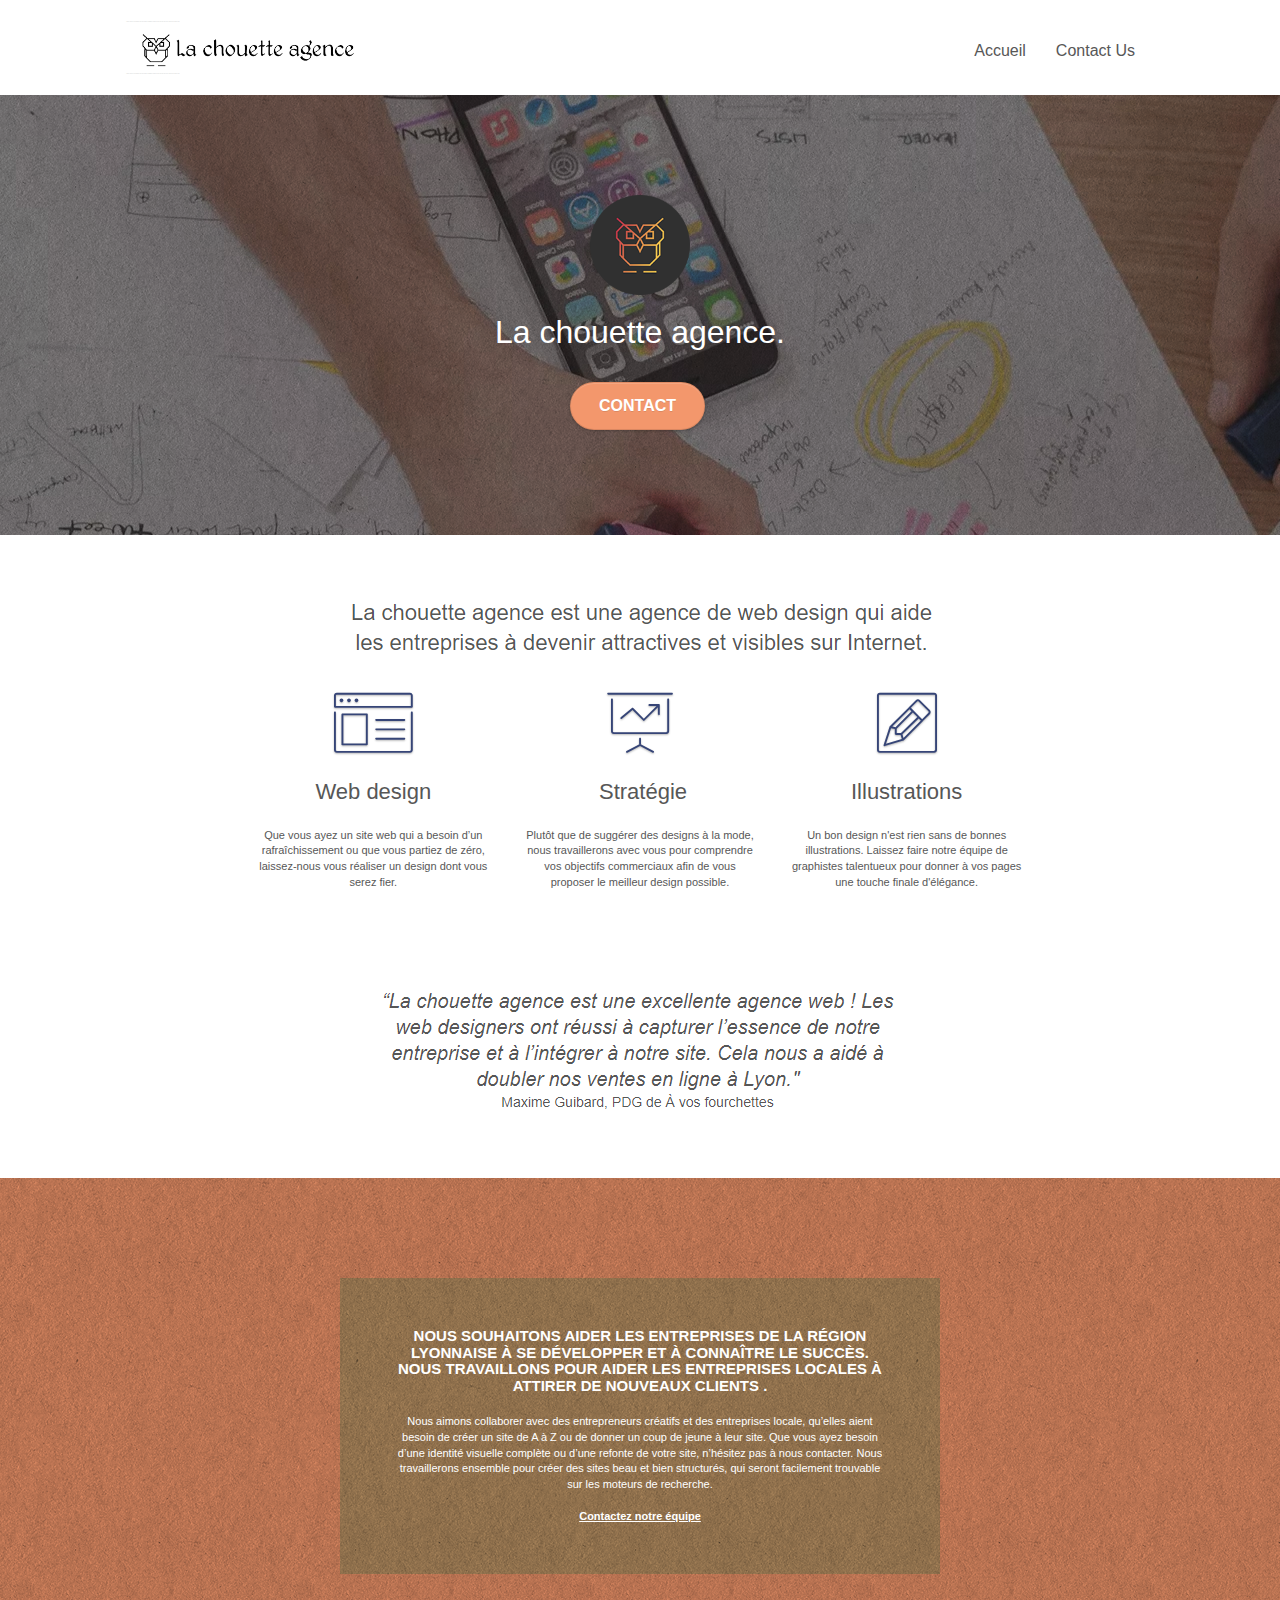
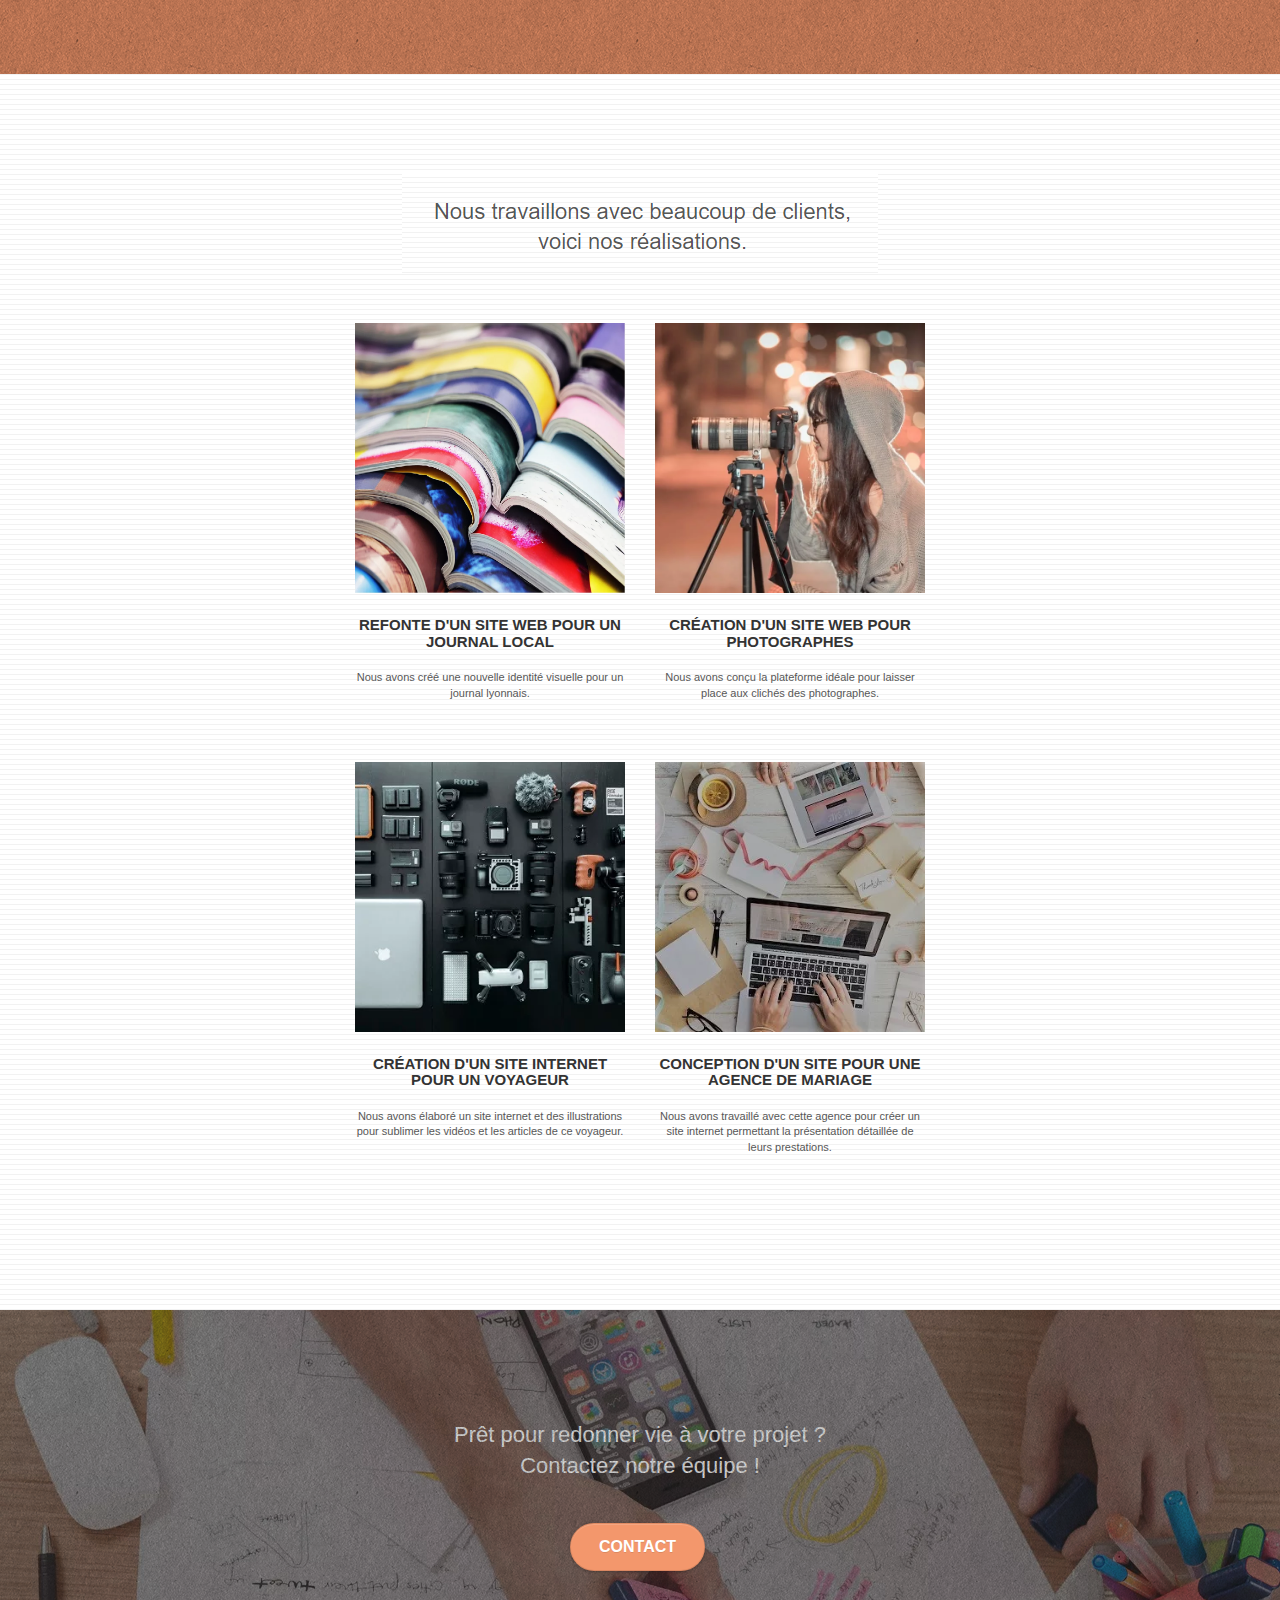
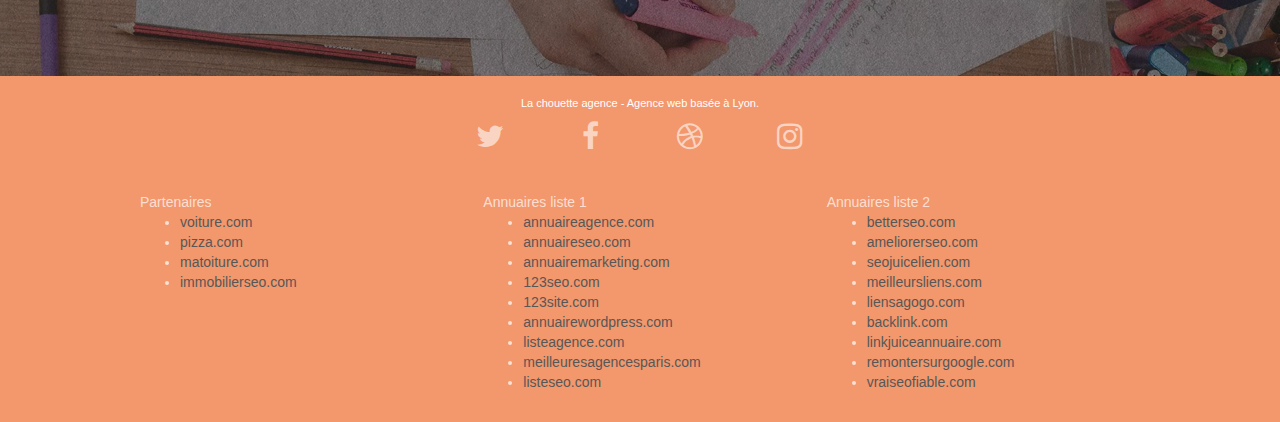
==== index.html @ 693f9445 "final" ====
<!doctype html>
<html lang="fr">
<head>
    <meta charset="utf-8">

    <meta name="robots" content="INDEX,FOLLOW"/>
    <meta name="keywords" content="seo, google, site web, site internet, internet Lyon, agence design Lyon, agence design, agence design,agence design,agence design,agence design,agence design,agence design,agence design,agence design,Entreprise web design Lyon">
    <meta name="viewport" content="width=device-width, initial-scale=1, viewport-fit=cover">    
    <link rel="shortcut icon" type="image/webp" href="favicon.jpg.webp">
    
	<link rel="stylesheet" type="text/css" href="./css/bootstrap.css">
	<link rel="stylesheet" type="text/css" href="style.css">
	<link rel="stylesheet" type="text/css" href="./css/font-awesome.css">
	<link rel="stylesheet" type="text/css" href="./css/et-line.css">
	<link rel="alternate" hreflang="fr-FR" href="https://elielweb.com">

    
	<script defer src="./js/jquery-2.1.0.js"></script>
	<script defer src="./js/bootstrap.js"></script>
	<script defer src="./js/blocs.js"></script>
	<script defer src="./js/jquery.touchSwipe.js"></script>
	<script defer src="./js/gmaps.js"></script>

    
<!--Balises-Opengraph-->
<!-- Primary Meta Tags -->
<title>La Chouette l'Agence de communication web design et de Creation web Lyon</title>
<meta name="title" content="La Chouette l'Agence de communication web design et de Creation web Lyon">
<meta name="description" content="La Chouette Agence pour vos chouette projets vous accompagne dans une chouette ambiance, pour obtenir de chouettes résultats , avec nos chouettes collaborateurs spécialiste dans le chouette design, de chouette création web avec nos chouettes clients, rejoignez nous dans notre chouette ambiance.">

<!-- Open Graph / Facebook -->
<meta property="og:type" content="website">
<meta property="og:url" content="https://elielweb.com/">
<meta property="og:title" content="La Chouette l'Agence de communication web design et de Creation web Lyon">
<meta property="og:description" content="La Chouette Agence pour vos chouette projets vous accompagne dans une chouette ambiance, pour obtenir de chouettes résultats , avec nos chouettes collaborateurs spécialiste dans le chouette design, de chouette création web avec nos chouettes clients, rejoignez nous dans notre chouette ambiance.">
<meta property="og:image" content="">

<!-- Twitter -->
<meta property="twitter:card" content="summary_large_image">
<meta property="twitter:url" content="https://elielweb.com/">
<meta property="twitter:title" content="La Chouette l'Agence de communication web design et de Creation web Lyon">
<meta property="twitter:description" content="La Chouette Agence pour vos chouette projets vous accompagne dans une chouette ambiance, pour obtenir de chouettes résultats , avec nos chouettes collaborateurs spécialiste dans le chouette design, de chouette création web avec nos chouettes clients, rejoignez nous dans notre chouette ambiance.">
<meta property="twitter:image" content="">



<!--canonical-->
<link rel="canonical" href="https://elielweb.com/index.html" />
    
<!-- Analytics -->
 <!-- Global site tag (gtag.js) - Google Analytics -->
<script async src="https://www.googletagmanager.com/gtag/js?id=UA-201083983-1"></script>
<script>
  window.dataLayer = window.dataLayer || [];
  function gtag(){dataLayer.push(arguments);}
  gtag('js', new Date());

  gtag('config', 'UA-201083983-1');
</script>

<!-- Analytics END -->
<!-- Google Tag Manager -->
<script>(function(w,d,s,l,i){w[l]=w[l]||[];w[l].push({'gtm.start':
new Date().getTime(),event:'gtm.js'});var f=d.getElementsByTagName(s)[0],
j=d.createElement(s),dl=l!='dataLayer'?'&l='+l:'';j.async=true;j.src=
'https://www.googletagmanager.com/gtm.js?id='+i+dl;f.parentNode.insertBefore(j,f);
})(window,document,'script','dataLayer','GTM-T5HHT4J');</script>
<!-- End Google Tag Manager -->
    
</head>
<body>
<!-- Principal conteneur -->
<!-- Google Tag Manager (noscript) -->
<noscript><iframe src="https://www.googletagmanager.com/ns.html?id=GTM-T5HHT4J"
height="0" width="0" style="display:none;visibility:hidden"></iframe></noscript>
<!-- End Google Tag Manager (noscript) -->
<div class="page-container">
    
<!-- bloc-0 -->
<div class="bloc bgc-white l-bloc " id="bloc-0">
	<div class="container bloc-sm">

		<nav class="navbar row">
			<div class="navbar-header">
				<div class="keywords" style="color:#cccccc;font-size:1px;">Agence web à Lyon, stratégie web, web design, illustrations, design de site web, site web, web, internet, site internet, site</div>
				<a class="navbar-brand" href="index.html"><img src="img/la-chouette-agence.png.webp" alt="Lyon web design logo agence web meilleure agence" height="40" /></a>
				<div class="keywords" style="color:#cccccc;font-size:1px;">Agence web à Lyon, stratégie web, web design, illustrations, design de site web, site web, web, internet, site internet, site</div>
				<button id="nav-toggle" type="button" class="ui-navbar-toggle navbar-toggle" data-toggle="collapse" data-target=".navbar-1">
					<span class="sr-only">Toggle navigation</span><span class="icon-bar"></span><span class="icon-bar"></span><span class="icon-bar"></span>
				</button>
			</div>
			<div class="collapse navbar-collapse navbar-1 special-dropdown-nav">
				<ul class="site-navigation nav navbar-nav">
					<li>
						<a href="index.html">Accueil</a>

					</li>
					<li>
					</li>
					<li>
						<a href="contact.html">Contact Us</a>
					</li>
				</ul>
			</div>
		</nav>
	</div>
</div>
<!-- bloc-0 END -->

<!-- bloc-1-presentation -->
<div class="bloc bgc-dark-slate-blue bg-banniere d-bloc bg-t-edge bloc-bg-texture texture-paper b-parallax" id="bloc-1-hero">
	<div class="container bloc-lg">
		<div class="row tight-width-whitespace">
			<div class="col-sm-12">
				<img src="img/logo.png.webp" class="center-block image-resize-mode" width="100" alt="La chouette agence, agence web Lyon, création logo Lyon" />
				<h1 class="text-center hero-bloc-text tc-white ">
					La chouette agence.
				</h1>
				<div class="text-center">
					<a href="contact.html" class="btn btn-lg btn-clean btn-rd cta-hero btn-atomic-tangerine" id="cta-hero">Contact</a>
				</div>
			</div>
		</div>
	</div>
</div>
<!-- bloc-1-presentation END -->

<!-- bloc-2-services -->
<div class="bloc bgc-white l-bloc" id="bloc-2-services">
	<div class="container bloc-md">
		<div class="row">
			<div class="col-sm-12 text-center">
				<img alt="agence web, agence web Lyon, web design Lyon, stratégie web" src="img/title.png.webp" />
			</div>
		</div>
		<div class="row voffset-lg med-width-whitespace">
			<div class="col-sm-4">
				<div class="text-center">
					<span class="et-icon-browser sm-shadow icon-dark-slate-blue icons icon-lg"></span>
				</div>
				<h2 class="mg-md text-center">
					Web design
				</h2>
				<p class="text-center ">
					Que vous ayez un site web qui a besoin d&rsquo;un rafraîchissement ou que vous partiez de zéro, laissez-nous vous réaliser un design dont vous serez fier.
				</p>
			</div>
			<div class="col-sm-4">
				<div class="text-center">
					<span class="et-icon-presentation sm-shadow icon-dark-slate-blue icons icon-lg"></span>
				</div>
				<h2 class="mg-md text-center">
					&nbsp;Stratégie
				</h2>
				<p class="text-center ">
					Plutôt que de suggérer des designs à la mode, nous travaillerons avec vous pour comprendre vos objectifs commerciaux afin de vous proposer le meilleur design possible.<br>
				</p>
			</div>
			<div class="col-sm-4">
				<div class="text-center">
					<span class="et-icon-edit sm-shadow icon-dark-slate-blue icons icon-lg"></span>
				</div>
				<h2 class="mg-md text-center">
					Illustrations
				</h2>
				<p class="text-center ">
					Un bon design n'est rien sans de bonnes illustrations. Laissez faire notre équipe de graphistes talentueux pour donner à vos pages une touche finale d'élégance.
				</p>
			</div>
		</div>
		<div class="row voffset-lg voffset">
			<div class="col-xs-12 col-md-8 col-md-offset-2 text-center">
				<img alt="agence web, agence web Lyon, web design Lyon, stratégie web" src="img/citation.png.webp" />

			</div>
		</div>
	</div>
</div>
<!-- bloc-2-services END -->

<!-- bloc-3-what-i-do -->
<div class="bloc tc-white bgc-atomic-tangerine bg-presentation d-bloc bloc-bg-texture texture-paper b-parallax" id="bloc-3-what-i-do">
	<div class="container bloc-lg">
		<div class="row tight-width-whitespace black-background">
			<div class="col-sm-12">
				<h3 class="mg-md text-center tc-white">
					Nous souhaitons aider les entreprises de la région Lyonnaise à se développer et à connaître le succès. Nous travaillons pour aider les entreprises locales à attirer de nouveaux clients .<br>
				</h3>
				<p class="text-center white">
					Nous aimons collaborer avec des entrepreneurs créatifs et des entreprises locale, qu’elles aient besoin de créer un site de A à Z ou de donner un coup de jeune à leur site. Que vous ayez besoin d’une identité visuelle complète ou d’une refonte de votre site, n’hésitez pas à nous contacter. Nous travaillerons ensemble pour créer des sites beau et bien structurés, qui seront facilement trouvable sur les moteurs de recherche. <br><br><a class="ltc-white bold-link" href="contact.html">Contactez notre équipe</a><br>
				</p>
			</div>
		</div>
	</div>
</div>
<!-- bloc-3-what-i-do END -->

<!-- bloc-4-portfolio -->
<div class="bloc bgc-white bg-lines-h2-bg bg-repeat l-bloc" id="bloc-4-portfolio">
	<div class="container bloc-lg">
		<div class="row">
			<div class="col-sm-12 text-center">
				<img alt="agence web, agence web Lyon, web design Lyon, stratégie web" src="img/title2.png.webp" />
			</div>
		</div>
		<div class="row tight-width-whitespace portfolio-row">
			<div class="col-sm-6">
				<a href="#" data-lightbox="img/1.jpg.webp" data-gallery-id="gallery-1" data-caption="Refonte d'un site web pour un journal local" data-frame="snapshot-lb"><img src="img/1.jpg.webp" alt="Lyon web design logo agence web meilleure agence et refonte site web journal" class="img-responsive portfolio-thumb" /></a>
				<h3 class="mg-md text-center">
					Refonte d'un site web pour un journal local
				</h3>
				<p class="text-center">
					Nous avons créé une nouvelle identité visuelle pour un journal lyonnais.
				</p>
			</div>
			<div class="col-sm-6">
				<a href="#" data-lightbox="img/2.jpg.webp" data-gallery-id="gallery-1" data-caption="Création d'un site web pour photographes" data-frame="snapshot-lb"><img src="img/2.jpg.webp" class="img-responsive portfolio-thumb" alt="Lyon web design logo agence web meilleure agence, Création d'un site web pour photographes" /></a>
				<h3 class="mg-md text-center">
					Création d'un site web pour photographes
				</h3>
				<p class="text-center">
					Nous avons conçu la plateforme idéale pour laisser place aux clichés des photographes.
				</p>
			</div>
		</div>
		<div class="row tight-width-whitespace portfolio-row">
			<div class="col-sm-6">
				<a href="#" data-lightbox="img/3.jpg.webp" data-gallery-id="gallery-1" data-caption="Création d'un site internet pour un voyageur" data-frame="snapshot-lb"><img src="img/3.jpg.webp" class="img-responsive portfolio-thumb" alt="Lyon web design logo agence web meilleure agence, Création d'un site web pour voyageur"/></a>
				<h3 class="mg-md text-center">
					Création d'un site internet pour un voyageur
				</h3>
				<p class="text-center">
					Nous avons élaboré un site internet et des illustrations pour sublimer les vidéos et les articles de ce voyageur.
				</p>
			</div>
			<div class="col-sm-6">
				<a href="#" data-lightbox="img/4.jpg.webp" data-gallery-id="gallery-1" data-caption="Conception d'un site pour une agence de mariage" data-frame="snapshot-lb"><img src="img/4.jpg.webp" class="img-responsive portfolio-thumb" alt="Lyon web design logo agence web meilleure agence, Création d'un site web pour agence de mariage" /></a>
				<h3 class="mg-md text-center">
					Conception d'un site pour une agence de mariage
				</h3>
				<p class="text-center">
					Nous avons travaillé avec cette agence pour créer un site internet permettant la présentation détaillée de leurs prestations.
				</p>
			</div>
		</div>
	</div>
</div>
<!-- bloc-4-portfolio END -->

<!-- bloc-5-cta -->
<div class="bloc bgc-dark-slate-blue bg-banniere d-bloc bloc-bg-texture texture-paper" id="bloc-5-cta">
	<div class="container bloc-lg">
		<div class="row">
			<h2 class="mg-md text-center tc-white">
				Prêt pour redonner vie à votre projet ?<br>Contactez notre équipe !
			</h2>
			<div class="col-sm-12 text-center">
				<a href="contact.html" class="btn btn-atomic-tangerine btn-clean btn-rd btn-lg cta-hero">Contact</a>
			</div>
		</div>
	</div>
</div>
<!-- bloc-5-cta END -->

<!-- Footer - bloc-8 -->
<div class="bloc bgc-atomic-tangerine d-bloc" id="bloc-8">
	<div class="container bloc-sm">
		<div class="row">
			<div class="col-sm-12">
				<p class="text-center white">
					La chouette agence - Agence web basée à Lyon.<br>
				</p>
				<div class="row row-no-gutters social">
					<div class="col-sm-3">
						<div class="text-center">
							<a class="social" href="index.html"><span class="fa fa-twitter icon-md"></span></a>
						</div>
					</div>
					<div class="col-sm-3">
						<div class="text-center">
							<a class="social" href="index.html"><span class="fa fa-facebook icon-md"></span></a>
						</div>
					</div>
					<div class="col-sm-3">
						<div class="text-center">
							<a class="social" href="index.html"><span class="fa fa-dribbble icon-md"></span></a>
						</div>
					</div>
					<div class="col-sm-3">
						<div class="text-center">
							<a class="social" href="index.html"><span class="fa fa-instagram icon-md"></span></a>
						</div>
					</div>
					<div class="keywords" style="color:#F3976C;">Agence web à Lyon, stratégie web, web design, illustrations, design de site web, site web, web, internet, site internet, site</div>
				</div>
				<div class="row">
					<div class="col-sm-4">
						Partenaires
							<ul>
								<li><a href="voiture.com">voiture.com</a></li>
								<li><a href="pizza.com">pizza.com</a></li>
								<li><a href="matoiture.com">matoiture.com</a></li>
								<li><a href="immobilierseo.com">immobilierseo.com</a></li>
							</ul>		
					</div>
					<div class="col-sm-4">
						Annuaires liste 1
						<ul>
							<li><a href="annuaireagence.com">annuaireagence.com</a></li>
							<li><a href="annuaireseo.com">annuaireseo.com</a></li>
							<li><a href="annuairemarketing.com">annuairemarketing.com</a></li>
							<li><a href="123seoture.com">123seo.com</a></li>
							<li><a href="123site.com">123site.com</a></li>
							<li><a href="annuairewordpress.com">annuairewordpress.com</a></li>
							<li><a href="listeagence.com">listeagence.com</a></li>
							<li><a href="meilleuresagencesparis.com">meilleuresagencesparis.com</a></li>
							<li><a href="listeseo.com">listeseo.com</a></li>
						</ul>
					</div>
					<div class="col-sm-4">
						Annuaires liste 2
						<ul>
							<li><a href="betterseo.com">betterseo.com</a></li>
							<li><a href="ameliorerseo.com">ameliorerseo.com</a></li>
							<li><a href="seojuicelien.com">seojuicelien.com</a></li>
							<li><a href="meilleursliens.com">meilleursliens.com</a></li>
							<li><a href="liensagogo.com">liensagogo.com</a></li>
							<li><a href="backlink.com">backlink.com</a></li>
							<li><a href="linkjuiceannuaire.com">linkjuiceannuaire.com</a></li>
							<li><a href="remontersurgoogle.com">remontersurgoogle.com</a></li>
							<li><a href="vraiseofiable.com">vraiseofiable.com</a></li>
						</ul>
					</div>
				</div>
			</div>
		</div>
	</div>
</div>
<!-- Footer - bloc-8 END -->

</div>
<!-- Principal conteneur END -->
    

</body>
</html>
---- style.css ----
body {
    margin: 0;
    padding: 0;
    background: #FFF;
    overflow-x: hidden;
    -webkit-font-smoothing: antialiased;
    -moz-osx-font-smoothing: grayscale;
}

a,
button {
    transition: all .3s ease-in-out;
    outline: none!important;
}

a:hover {
    text-decoration: none;
    cursor: pointer;
}
#page-loading-blocs-notifaction {
    position: fixed;
    top: 0;
    bottom: 0;
    width: 100%;
    z-index: 100000;
    background: #FFFFFF url("img/pageload-spinner.gif") no-repeat center center;
}
.bloc {
    width: 100%;
    clear: both;
    background: 50% 50% no-repeat;
    padding: 0 50px;
    background-size: cover;
    position: relative;
}

.bloc .container {
    padding-left: 0;
    padding-right: 0;
}

.bloc-lg {
    padding: 100px 50px;
}

.bloc-md {
    padding: 50px;
}

.bloc-sm {
    padding: 20px 50px;
}

.bg-center,
.bg-l-edge,
.bg-r-edge,
.bg-t-edge,
.bg-b-edge,
.bg-tl-edge,
.bg-bl-edge,
.bg-tr-edge,
.bg-br-edge,
.bg-repeat {
    background-size: auto!important;
}

.bg-repeat {
    background: repeat;
}

.bg-t-edge {
    background: top no-repeat;
}

.bloc-bg-texture::before {
    content: "";
    background-size: 2px 2px;
    position: absolute;
    top: 0;
    bottom: 0;
    left: 0;
    right: 0;
}

.texture-paper::before {
    background: url("img/texture-paper.png");
    background-size: 280px 280px;
}

.b-parallax {
    background-attachment: fixed;
}

.d-bloc {
    color: rgba(255, 255, 255, .7);
}

.d-bloc button:hover {
    color: rgba(255, 255, 255, .9);
}

.d-bloc .icon-round,
.d-bloc .icon-square,
.d-bloc .icon-rounded,
.d-bloc .icon-semi-rounded-a,
.d-bloc .icon-semi-rounded-b {
    border-color: rgba(255, 255, 255, .9);
}

.d-bloc .divider-h span {
    border-color: rgba(255, 255, 255, .2);
}

.d-bloc .a-btn,
.d-bloc .navbar a,
.d-bloc .navbar-brand,
.d-bloc a .icon-sm,
.d-bloc a .icon-md,
.d-bloc a .icon-lg,
.d-bloc a .icon-xl,
.d-bloc h1 a,
.d-bloc h2 a,
.d-bloc h3 a,
.d-bloc h4 a,
.d-bloc h5 a,
.d-bloc h6 a,
.d-bloc p a {
    color: rgba(255, 255, 255, .6);
}

.d-bloc .a-btn:hover,
.d-bloc .navbar a:hover,
.d-bloc .navbar-brand:hover,
.d-bloc a:hover .icon-sm,
.d-bloc a:hover .icon-md,
.d-bloc a:hover .icon-lg,
.d-bloc a:hover .icon-xl,
.d-bloc h1 a:hover,
.d-bloc h2 a:hover,
.d-bloc h3 a:hover,
.d-bloc h4 a:hover,
.d-bloc h5 a:hover,
.d-bloc h6 a:hover,
.d-bloc p a:hover {
    color: rgba(255, 255, 255, 1);
}

.d-bloc .navbar-toggle .icon-bar {
    background: rgba(255, 255, 255, 1);
}

.d-bloc .btn-wire,
.d-bloc .btn-wire:hover {
    color: rgba(255, 255, 255, 1);
    border-color: rgba(255, 255, 255, 1);
}

.d-bloc .panel {
    color: rgba(0, 0, 0, .5);
}

.d-bloc .panel button:hover {
    color: rgba(0, 0, 0, .7);
}

.d-bloc .panel icon {
    border-color: rgba(0, 0, 0, .7);
}

.d-bloc .panel .divider-h span {
    border-color: rgba(0, 0, 0, .1);
}

.d-bloc .panel .a-btn {
    color: rgba(0, 0, 0, .6);
}

.d-bloc .panel .a-btn:hover {
    color: rgba(0, 0, 0, 1);
}

.d-bloc .panel .btn-wire,
.d-bloc .panel .btn-wire:hover {
    color: rgba(0, 0, 0, .7);
    border-color: rgba(0, 0, 0, .3);
}

.d-bloc .panel,
.l-bloc {
    color: rgba(0, 0, 0, .5);
}

.d-bloc .panel button:hover,
.l-bloc button:hover {
    color: rgba(0, 0, 0, .7);
}

.l-bloc .icon-round,
.l-bloc .icon-square,
.l-bloc .icon-rounded,
.l-bloc .icon-semi-rounded-a,
.l-bloc .icon-semi-rounded-b {
    border-color: rgba(0, 0, 0, .7);
}

.d-bloc .panel .divider-h span,
.l-bloc .divider-h span {
    border-color: rgba(0, 0, 0, .1);
}

.d-bloc .panel .a-btn,
.l-bloc .a-btn,
.l-bloc .navbar a,
.l-bloc .navbar-brand,
.l-bloc a .icon-sm,
.l-bloc a .icon-md,
.l-bloc a .icon-lg,
.l-bloc a .icon-xl,
.l-bloc h1 a,
.l-bloc h2 a,
.l-bloc h3 a,
.l-bloc h4 a,
.l-bloc h5 a,
.l-bloc h6 a,
.l-bloc p a {
    color: rgba(0, 0, 0, .6);
}

.d-bloc .panel .a-btn:hover,
.l-bloc .a-btn:hover,
.l-bloc .navbar a:hover,
.l-bloc .navbar-brand:hover,
.l-bloc a:hover .icon-sm,
.l-bloc a:hover .icon-md,
.l-bloc a:hover .icon-lg,
.l-bloc a:hover .icon-xl,
.l-bloc h1 a:hover,
.l-bloc h2 a:hover,
.l-bloc h3 a:hover,
.l-bloc h4 a:hover,
.l-bloc h5 a:hover,
.l-bloc h6 a:hover,
.l-bloc p a:hover {
    color: rgba(0, 0, 0, 1);
}

.l-bloc .navbar-toggle .icon-bar {
    color: rgba(0, 0, 0, .6);
}

.d-bloc .panel .btn-wire,
.d-bloc .panel .btn-wire:hover,
.l-bloc .btn-wire,
.l-bloc .btn-wire:hover {
    color: rgba(0, 0, 0, .7);
    border-color: rgba(0, 0, 0, .3);
}
.voffset {
    margin-top: 30px;
}

.voffset-lg {
    margin-top: 80px;
}

.row-no-gutters {
    margin-right: 0;
    margin-left: 0;
}

.row.row-no-gutters > [class^="col-"],
.row.row-no-gutters > [class*=" col-"] {
    padding-right: 0;
    padding-left: 0;
}

#bloc-1-hero h1 {
    font-size: 32px;
}

.navbar {
    margin-bottom: 0;
    z-index: 1;
}

.navbar-brand {
    height: auto;
    padding: 3px 15px;
    font-size: 25px;
    font-weight: normal;
    font-weight: 600;
    line-height: 44px;
}

.navbar-brand img {
    max-height: 200px;
    margin: 0 5px 0 0;
    display: inline;
}

.navbar-brand img[src$=svg] {
    min-width: 100px;
}

.nav-center .navbar-brand img {
    margin: 0;
}

.navbar .nav {
    padding-top: 2px;
    margin-right: -16px;
    float: right;
    z-index: 1;
}

.nav > li {
    float: left;
    margin-top: 4px;
    font-size: 16px;
}

.navbar-nav .open .dropdown-menu > li > a {
    text-align: inherit;
}

.nav > li a:hover,
.nav > li a:focus {
    background: transparent;
}

.navbar-toggle {
    margin: 10px 10px 0 0;
    border: 0px;
}

.navbar-toggle:hover {
    background: transparent!important;
}

.navbar-toggle .icon-bar {
    background-color: rgba(0, 0, 0, .5);
    width: 26px;
}

.nav-invert .navbar .nav {
    float: left;
}

.nav-invert .navbar-header,
.nav-invert .navbar-brand {
    float: right;
    position: relative;
    z-index: 2;
}
@media (min-width: 768px) {
    .site-navigation {
        position: absolute;
        top: 50%;
        right: 20px;
        transform: translate(0, -50%);
        -webkit-transform: translateY(-50%);
    }
    .nav > li .dropdown-menu a,
    .nav > li .dropdown-menu a:hover {
        color: #484848;
    }
    .nav-invert .site-navigation {
        left: 0;
        right: 0;
    }
    .nav-center {
        text-align: center;
    }
    .nav-center .navbar-header {
        width: 100%;
    }
    .nav-center .navbar-header,
    .nav-center .navbar-brand,
    .nav-center .nav > li {
        float: none;
        display: inline-block;
    }
    .nav-center .site-navigation {
        position: relative;
        width: 100%;
        right: 0;
        margin-right: 0px;
        margin-top: 20px;
    }
    .nav-center.mini-nav .navbar-toggle {
        float: none;
        margin: 10px auto 0;
    }
}

.nav > li > .dropdown a {
    background: none!important;
    display: block;
    padding: 14px 15px;
}

nav .caret {
    margin: 0 5px;
}

.dropdown-menu .dropdown-menu {
    top: -8px;
    left: 100%;
}

.dropdown-menu .dropmenu-flow-right {
    top: 100%;
    left: 0;
    margin-left: -1px;
    border-top-left-radius: 0;
    border-top-right-radius: 0;
}

.dropdown-menu .dropdown span {
    border: 4px solid black;
    border-top-color: transparent;
    border-right-color: transparent;
    border-bottom-color: transparent;
    margin: 6px -5px 0 0!important;
    float: right;
}

.mg-md {
    margin-top: 10px;
    margin-bottom: 20px;
}

.mg-lg {
    margin-top: 10px;
    margin-bottom: 40px;
}

.btn {
    margin: 0 5px 5px 0;
}

.btn.pull-right {
    margin: 0 0 5px 5px;
}

.btn-d,
.btn-d:hover,
.btn-d:focus {
    color: #FFF;
    background: rgba(0, 0, 0, .3);
}

button {
    outline: none!important;
}

.btn-rd {
    border-radius: 40px;
}

.btn-clean {
    border: 1px solid rgba(0, 0, 0, .08);
    border-bottom-color: rgba(0, 0, 0, .1);
    text-shadow: 0 1px 0 rgba(0, 0, 1, .1);
    box-shadow: 0 1px 3px rgba(0, 0, 1, .25), inset 0 1px 0 0 rgba(255, 255, 255, .15);
}

.icon-md {
    font-size: 30px!important;
}

.icon-lg {
    font-size: 60px!important;
}

.sm-shadow {
    text-shadow: 0 1px 2px rgba(0, 0, 0, .3);
}

.panel-sq,
.panel-sq .panel-heading,
.panel-sq .panel-footer {
    border-radius: 0;
}

.panel-rd {
    border-radius: 30px;
}

.panel-rd .panel-heading {
    border-radius: 29px 29px 0 0;
}

.panel-rd .panel-footer {
    border-radius: 0 0 29px 29px;
}

.form-control {
    border-color: rgba(0, 0, 0, .1);
    box-shadow: none;
}

.scrollToTop {
    width: 40px;
    height: 40px;
    position: fixed;
    bottom: 20px;
    right: 20px;
    opacity: 0;
    z-index: 500;
    transition: all .3s ease-in-out;
}

.scrollToTop span {
    margin-top: 6px;
}

.showScrollTop {
    font-size: 14px;
    opacity: 1;
}

a[data-lightbox] {
    position: relative;
    display: block;
    text-align: center;
}

a[data-lightbox]:hover::before {
    content: "+";
    font-family: "HelveticaNeue-Light", "Helvetica Neue Light", "Helvetica Neue", Helvetica, Arial;
    font-size: 32px;
    width: 50px;
    height: 50px;
    margin-left: -25px;
    border-radius: 50%;
    background: rgba(0, 0, 0, .6);
    color: #FFF;
    font-weight: 100;
    z-index: 1;
    position: absolute;
    top: 50%;
    transform: translateY(-50%);
    -webkit-transform: translateY(-50%);
}

a[data-lightbox]:hover img {
    opacity: 0.6;
    -webkit-animation-fill-mode: none;
    animation-fill-mode: none;
}

#lightbox-modal {
    display: flex;
    align-items: center;
}

#lightbox-modal .modal-dialog {
    width: 90%;
    max-width: 900px;
    margin: 0 auto 0;
}

#lightbox-modal .modal-dialog img {
    max-height: 90vh;
    margin: 0 auto;
}

.lightbox-caption {
    padding: 20px;
    color: #FFF;
    background: rgba(0, 0, 0, .5);
    position: absolute;
    left: 15px;
    right: 15px;
    bottom: 5px;
}

.close-lightbox {
    color: #FFF;
    font-size: 30px;
    position: absolute;
    top: 20px;
    right: 20px;
    z-index: 20;
    background: rgba(0, 0, 0, .5);
    border: none;
    line-height: 30px;
    padding: 0 9px 5px;
    opacity: 0.3;
}

.close-lightbox:hover,
.next-lightbox:hover,
.prev-lightbox:hover {
    opacity: 1.0;
    color: #FFF;
}

.next-lightbox,
.prev-lightbox {
    font-size: 20px;
    color: rgba(255, 255, 255, .9);
    background: rgba(0, 0, 0, .5);
    transition: all .2s ease-in-out;
    position: absolute;
    top: 45%;
    z-index: 1;
    opacity: 0.4;
}

.next-lightbox {
    padding: 6px 8px 1px 13px;
    right: 25px;
}

.prev-lightbox {
    padding: 6px 13px 1px 10px;
    left: 25px;
}

.snapshot-lb .modal-body {
    padding-bottom: 45px;
}

.snapshot-lb .lightbox-caption {
    padding: 0;
    color: rgba(0, 0, 0, .5);
    background: none;
}
h1,
h2,
h3,
h4,
h5,
h6,
p,
label,
.btn,
a {
    font-family: "helvetica";
    font-weight: 400;
    color: #575757!important;
}

.container {
    max-width: 1000px;
}

.hero-bloc-text {
    font-size: 38px;
}

.hero-bloc-text-sub {
    font-size: 36px;
}

.statement-bloc-text {
    line-height: 26px;
    font-style: italic;
    font-size: 20px;
    text-align: center;
    font-weight: lighter;
    max-width: 520px;
    margin: auto auto auto auto;
}

p {
    font-size: 11px;
}

.tight-width-whitespace {
    max-width: 600px;
    margin: auto auto auto auto;
}

.h1 {
    font-size: 20px;
    font-family: "Open Sans";
}

.cta-hero {
    margin-top: 22px;
    color: #FFFFFF!important;
    text-transform: uppercase;
    padding: 12px 28px 12px 28px;
    font-size: 16px;
    font-weight: 700;
}

.social {
    max-width: 400px;
    margin: auto auto auto auto;
}

h2 {
    font-size: 22px;
    line-height: 1.4em;
}

h3 {
    font-size: 15px;
    text-transform: uppercase;
    font-weight: 700;
    color: #333333!important;
}

.med-width-whitespace {
    max-width: 800px;
    margin: auto auto auto auto;
    box-shadow: 0px 0px 0px #000000;
}

h1 {
    color: #333333!important;
}

h4 {
    color: #333333!important;
}

.icons {
    margin-bottom: 14px;
    margin-top: 24px;
}

.white {
    color: #FFFFFF!important;
}

.portfolio-thumb {
    margin-bottom: 24px;
}

.portfolio-row {
    margin-bottom: 44px;
    margin-top: 50px;
}
.avatar {
    box-shadow: 0px 4px 9px rgba(0, 0, 0, 0.3);
}

.black-background {
    background-color: rgba(165, 147, 99, 0.7);
    padding: 40px 40px 40px 40px;
}

.bold-link {
    font-weight: 900;
    text-decoration: underline!important;
}

.bgc-white {
    background-color: #FFFFFF;
}

.bgc-dark-slate-blue {
    background-color: #364577;
}

.bgc-atomic-tangerine {
    background-color: #F3976C;
}

.tc-white {
    color: #FFFFFF!important;
}

.btn-atomic-tangerine {
    background: #F3976C;
    color: #FFFFFF!important;
}

.btn-atomic-tangerine:hover {
    background: #c27956!important;
    color: #FFFFFF!important;
}

.ltc-white {
    color: #FFFFFF!important;
}

.ltc-white:hover {
    color: #cccccc!important;
}

.ltc-atomic-tangerine {
    color: #F3976C!important;
}

.ltc-atomic-tangerine:hover {
    color: #c27956!important;
}

.icon-dark-slate-blue {
    color: #364577!important;
    border-color: #364577!important;
}

.bg-dots-bg {
    background-image: url("img/dots-bg.png");
}

.bg-lines-h2-bg {
    background-image: url("img/lines-h2-bg.png");
}

.bg-banniere {
    background-image: url("img/la-chouette-agence-banniere.jpg.webp");
}

.bg-presentation {
    background-image: url("img/image-de-presentation.jpg.webp");
}
@media (max-width: 1024px) {
    .bloc {
        padding-left: 20px;
        padding-right: 20px;
    }
    .bloc.full-width-bloc,
    .bloc-tile-2.full-width-bloc .container,
    .bloc-tile-3.full-width-bloc .container,
    .bloc-tile-4.full-width-bloc .container {
        padding-left: 0;
        padding-right: 0;
    }
}
@media (max-width: 992px) and (min-width: 768px) {
    .navbar .nav {
        max-width: 80%
    }
    .nav-center.navbar .nav {
        max-width: 100%
    }
}

@media only screen and (min-width: 768px) and (max-width: 1024px) and (orientation: landscape) {
    .b-parallax {
        background-attachment: scroll;
    }
}

@media only screen and (min-width: 1024px) and (max-width: 1366px) and (-webkit-min-device-pixel-ratio: 1.5) {
    .b-parallax {
        background-attachment: scroll;
    }
}

@media (max-width: 991px) {
    .container {
        width: 100%;
    }
    .b-parallax {
        background-attachment: scroll;
    }
    .page-container,
    #hero-bloc {
        overflow-x: hidden;
        position: relative;
    }

.bloc {
       /* Padding-left: constant(safe-area-inset-left);
        Padding-right: constant(safe-area-inset-right);*/
    }
    .bloc-group,
    .bloc-group .bloc {
        display: block;
        width: 100%;
    }
    .bloc-fill-screen .fill-bloc-top-edge,
    .bloc-fill-screen .fill-bloc-bottom-edge {
        padding: 0 20px;
       /* padding-left: constant(safe-area-inset-left);
        padding-right: constant(safe-area-inset-right);*/
    }



@media (max-width: 767px) {
    .page-container {
        overflow-x: hidden;
        position: relative;
    }
    h1,
    h2,
    h3,
    h4,
    h5,
    h6,
    p,
    #disqus_thread {
        padding-left: 10px!important;
        padding-right: 10px!important;
    }
    .b-parallax {
        background-attachment: scroll;
    }
    .navbar .nav {
        padding-top: 0;
        border-top: 1px solid rgba(0, 0, 0, .2);
        float: none!important;
    }
    .navbar.row {
        margin-left: 0;
        margin-right: 0;
    }
    .site-navigation {
        position: inherit;
        transform: none;
        -webkit-transform: none;
        -ms-transform: none;
    }
    .nav > li {
        margin-top: 0;
        border-bottom: 1px solid rgba(0, 0, 0, .1);
        background: rgba(0, 0, 0, .05);
        text-align: left;
        padding-left: 15px;
        width: 100%;
    }
    .nav > li:hover {
        background: rgba(0, 0, 0, .08);
    }
    .dropdown .dropdown a .caret {
        float: none;
        margin: 5px 0 0 10px!important;
        border: 4px solid black;
        border-bottom-color: transparent;
        border-right-color: transparent;
        border-left-color: transparent;
    }
    #hero-bloc .navbar .nav {
        background: rgba(0, 0, 0, .8);
    }
    #hero-bloc .navbar .nav a {
        color: rgba(255, 255, 255, .6);
    }
    .hero {
        padding: 50px 0;
    }
    .hero-nav {
        left: -1px;
        right: -1px;
    }
    .navbar-collapse {
        padding: 0;
        overflow-x: hidden;
        box-shadow: none;
    }
    .navbar-brand img {
        max-height: 40px;
        width: auto;
    }
    .nav-invert .navbar-header {
        float: none;
        width: 100%;
    }
    .nav-invert .navbar-toggle {
        float: left;
        margin-left: 10px;
    }
    .bloc {
        padding-left: 0;
        padding-right: 0;
    }
    .bloc-xxl,
    .bloc-xl,
    .bloc-lg {
        padding: 40px 0;
    }
    .bloc-sm,
    .bloc-md {
        padding-left: 0;
        padding-right: 0;
    }
    .bloc-tile-2 .container,
    .bloc-tile-3 .container,
    .bloc-tile-4 .container,
    .bloc-fill-screen .fill-bloc-top-edge,
    .bloc-fill-screen .fill-bloc-bottom-edge {
        padding-left: 0;
        padding-right: 0;
    }
    .a-block {
        padding: 0 10px;
    }
    .btn-dwn {
        display: none;
    }
    .voffset {
        margin-top: 5px;
    }
    .voffset-md {
        margin-top: 20px;
    }
    .voffset-lg {
        margin-top: 30px;
    }
    form {
        padding: 5px;
    }
    .close-lightbox {
        display: inline-block;
    }
    .blocsapp-device-iphone5 {
        background-size: 216px 425px;
        padding-top: 60px;
        width: 216px;
        height: 425px;
    }
    .blocsapp-device-iphone5 img {
        width: 180px;
        height: 320px;
    }
}

@media (max-width: 400px) {
    .bloc {
        padding-left: 0;
        padding-right: 0;
    }
}
@media (max-width: 767px) {
    .bloc-mob-center-text {
        text-align:center;
    }
}
}
---- css/et-line.css ----
@font-face{font-family:et-line;src:url(../fonts/et-line.eot);src:url(../fonts/et-line.eot?#iefix) format('embedded-opentype'),url(../fonts/et-line.woff) format('woff'),url(../fonts/et-line.ttf) format('truetype'),url(../fonts/et-line.svg#et-line) format('svg');font-weight:400;font-style:normal}.et-icon-adjustments,.et-icon-alarmclock,.et-icon-anchor,.et-icon-aperture,.et-icon-attachment,.et-icon-bargraph,.et-icon-basket,.et-icon-beaker,.et-icon-bike,.et-icon-book-open,.et-icon-briefcase,.et-icon-browser,.et-icon-calendar,.et-icon-camera,.et-icon-caution,.et-icon-chat,.et-icon-circle-compass,.et-icon-clipboard,.et-icon-clock,.et-icon-cloud,.et-icon-compass,.et-icon-desktop,.et-icon-dial,.et-icon-document,.et-icon-documents,.et-icon-download,.et-icon-dribbble,.et-icon-edit,.et-icon-envelope,.et-icon-expand,.et-icon-facebook,.et-icon-flag,.et-icon-focus,.et-icon-gears,.et-icon-genius,.et-icon-gift,.et-icon-global,.et-icon-globe,.et-icon-googleplus,.et-icon-grid,.et-icon-happy,.et-icon-hazardous,.et-icon-heart,.et-icon-hotairballoon,.et-icon-hourglass,.et-icon-key,.et-icon-laptop,.et-icon-layers,.et-icon-lifesaver,.et-icon-lightbulb,.et-icon-linegraph,.et-icon-linkedin,.et-icon-lock,.et-icon-magnifying-glass,.et-icon-map,.et-icon-map-pin,.et-icon-megaphone,.et-icon-mic,.et-icon-mobile,.et-icon-newspaper,.et-icon-notebook,.et-icon-paintbrush,.et-icon-paperclip,.et-icon-pencil,.et-icon-phone,.et-icon-picture,.et-icon-pictures,.et-icon-piechart,.et-icon-presentation,.et-icon-pricetags,.et-icon-printer,.et-icon-profile-female,.et-icon-profile-male,.et-icon-puzzle,.et-icon-quote,.et-icon-recycle,.et-icon-refresh,.et-icon-ribbon,.et-icon-rss,.et-icon-sad,.et-icon-scissors,.et-icon-scope,.et-icon-search,.et-icon-shield,.et-icon-speedometer,.et-icon-strategy,.et-icon-streetsign,.et-icon-tablet,.et-icon-target,.et-icon-telescope,.et-icon-toolbox,.et-icon-tools,.et-icon-tools-2,.et-icon-trophy,.et-icon-tumblr,.et-icon-twitter,.et-icon-upload,.et-icon-video,.et-icon-wallet,.et-icon-wine{font-family:et-line;speak:none;font-style:normal;font-weight:400;font-variant:normal;text-transform:none;line-height:1;-webkit-font-smoothing:antialiased;-moz-osx-font-smoothing:grayscale;display:inline-block}.et-icon-mobile:before{content:"\e000"}.et-icon-laptop:before{content:"\e001"}.et-icon-desktop:before{content:"\e002"}.et-icon-tablet:before{content:"\e003"}.et-icon-phone:before{content:"\e004"}.et-icon-document:before{content:"\e005"}.et-icon-documents:before{content:"\e006"}.et-icon-search:before{content:"\e007"}.et-icon-clipboard:before{content:"\e008"}.et-icon-newspaper:before{content:"\e009"}.et-icon-notebook:before{content:"\e00a"}.et-icon-book-open:before{content:"\e00b"}.et-icon-browser:before{content:"\e00c"}.et-icon-calendar:before{content:"\e00d"}.et-icon-presentation:before{content:"\e00e"}.et-icon-picture:before{content:"\e00f"}.et-icon-pictures:before{content:"\e010"}.et-icon-video:before{content:"\e011"}.et-icon-camera:before{content:"\e012"}.et-icon-printer:before{content:"\e013"}.et-icon-toolbox:before{content:"\e014"}.et-icon-briefcase:before{content:"\e015"}.et-icon-wallet:before{content:"\e016"}.et-icon-gift:before{content:"\e017"}.et-icon-bargraph:before{content:"\e018"}.et-icon-grid:before{content:"\e019"}.et-icon-expand:before{content:"\e01a"}.et-icon-focus:before{content:"\e01b"}.et-icon-edit:before{content:"\e01c"}.et-icon-adjustments:before{content:"\e01d"}.et-icon-ribbon:before{content:"\e01e"}.et-icon-hourglass:before{content:"\e01f"}.et-icon-lock:before{content:"\e020"}.et-icon-megaphone:before{content:"\e021"}.et-icon-shield:before{content:"\e022"}.et-icon-trophy:before{content:"\e023"}.et-icon-flag:before{content:"\e024"}.et-icon-map:before{content:"\e025"}.et-icon-puzzle:before{content:"\e026"}.et-icon-basket:before{content:"\e027"}.et-icon-envelope:before{content:"\e028"}.et-icon-streetsign:before{content:"\e029"}.et-icon-telescope:before{content:"\e02a"}.et-icon-gears:before{content:"\e02b"}.et-icon-key:before{content:"\e02c"}.et-icon-paperclip:before{content:"\e02d"}.et-icon-attachment:before{content:"\e02e"}.et-icon-pricetags:before{content:"\e02f"}.et-icon-lightbulb:before{content:"\e030"}.et-icon-layers:before{content:"\e031"}.et-icon-pencil:before{content:"\e032"}.et-icon-tools:before{content:"\e033"}.et-icon-tools-2:before{content:"\e034"}.et-icon-scissors:before{content:"\e035"}.et-icon-paintbrush:before{content:"\e036"}.et-icon-magnifying-glass:before{content:"\e037"}.et-icon-circle-compass:before{content:"\e038"}.et-icon-linegraph:before{content:"\e039"}.et-icon-mic:before{content:"\e03a"}.et-icon-strategy:before{content:"\e03b"}.et-icon-beaker:before{content:"\e03c"}.et-icon-caution:before{content:"\e03d"}.et-icon-recycle:before{content:"\e03e"}.et-icon-anchor:before{content:"\e03f"}.et-icon-profile-male:before{content:"\e040"}.et-icon-profile-female:before{content:"\e041"}.et-icon-bike:before{content:"\e042"}.et-icon-wine:before{content:"\e043"}.et-icon-hotairballoon:before{content:"\e044"}.et-icon-globe:before{content:"\e045"}.et-icon-genius:before{content:"\e046"}.et-icon-map-pin:before{content:"\e047"}.et-icon-dial:before{content:"\e048"}.et-icon-chat:before{content:"\e049"}.et-icon-heart:before{content:"\e04a"}.et-icon-cloud:before{content:"\e04b"}.et-icon-upload:before{content:"\e04c"}.et-icon-download:before{content:"\e04d"}.et-icon-target:before{content:"\e04e"}.et-icon-hazardous:before{content:"\e04f"}.et-icon-piechart:before{content:"\e050"}.et-icon-speedometer:before{content:"\e051"}.et-icon-global:before{content:"\e052"}.et-icon-compass:before{content:"\e053"}.et-icon-lifesaver:before{content:"\e054"}.et-icon-clock:before{content:"\e055"}.et-icon-aperture:before{content:"\e056"}.et-icon-quote:before{content:"\e057"}.et-icon-scope:before{content:"\e058"}.et-icon-alarmclock:before{content:"\e059"}.et-icon-refresh:before{content:"\e05a"}.et-icon-happy:before{content:"\e05b"}.et-icon-sad:before{content:"\e05c"}.et-icon-facebook:before{content:"\e05d"}.et-icon-twitter:before{content:"\e05e"}.et-icon-googleplus:before{content:"\e05f"}.et-icon-rss:before{content:"\e060"}.et-icon-tumblr:before{content:"\e061"}.et-icon-linkedin:before{content:"\e062"}.et-icon-dribbble:before{content:"\e063"}
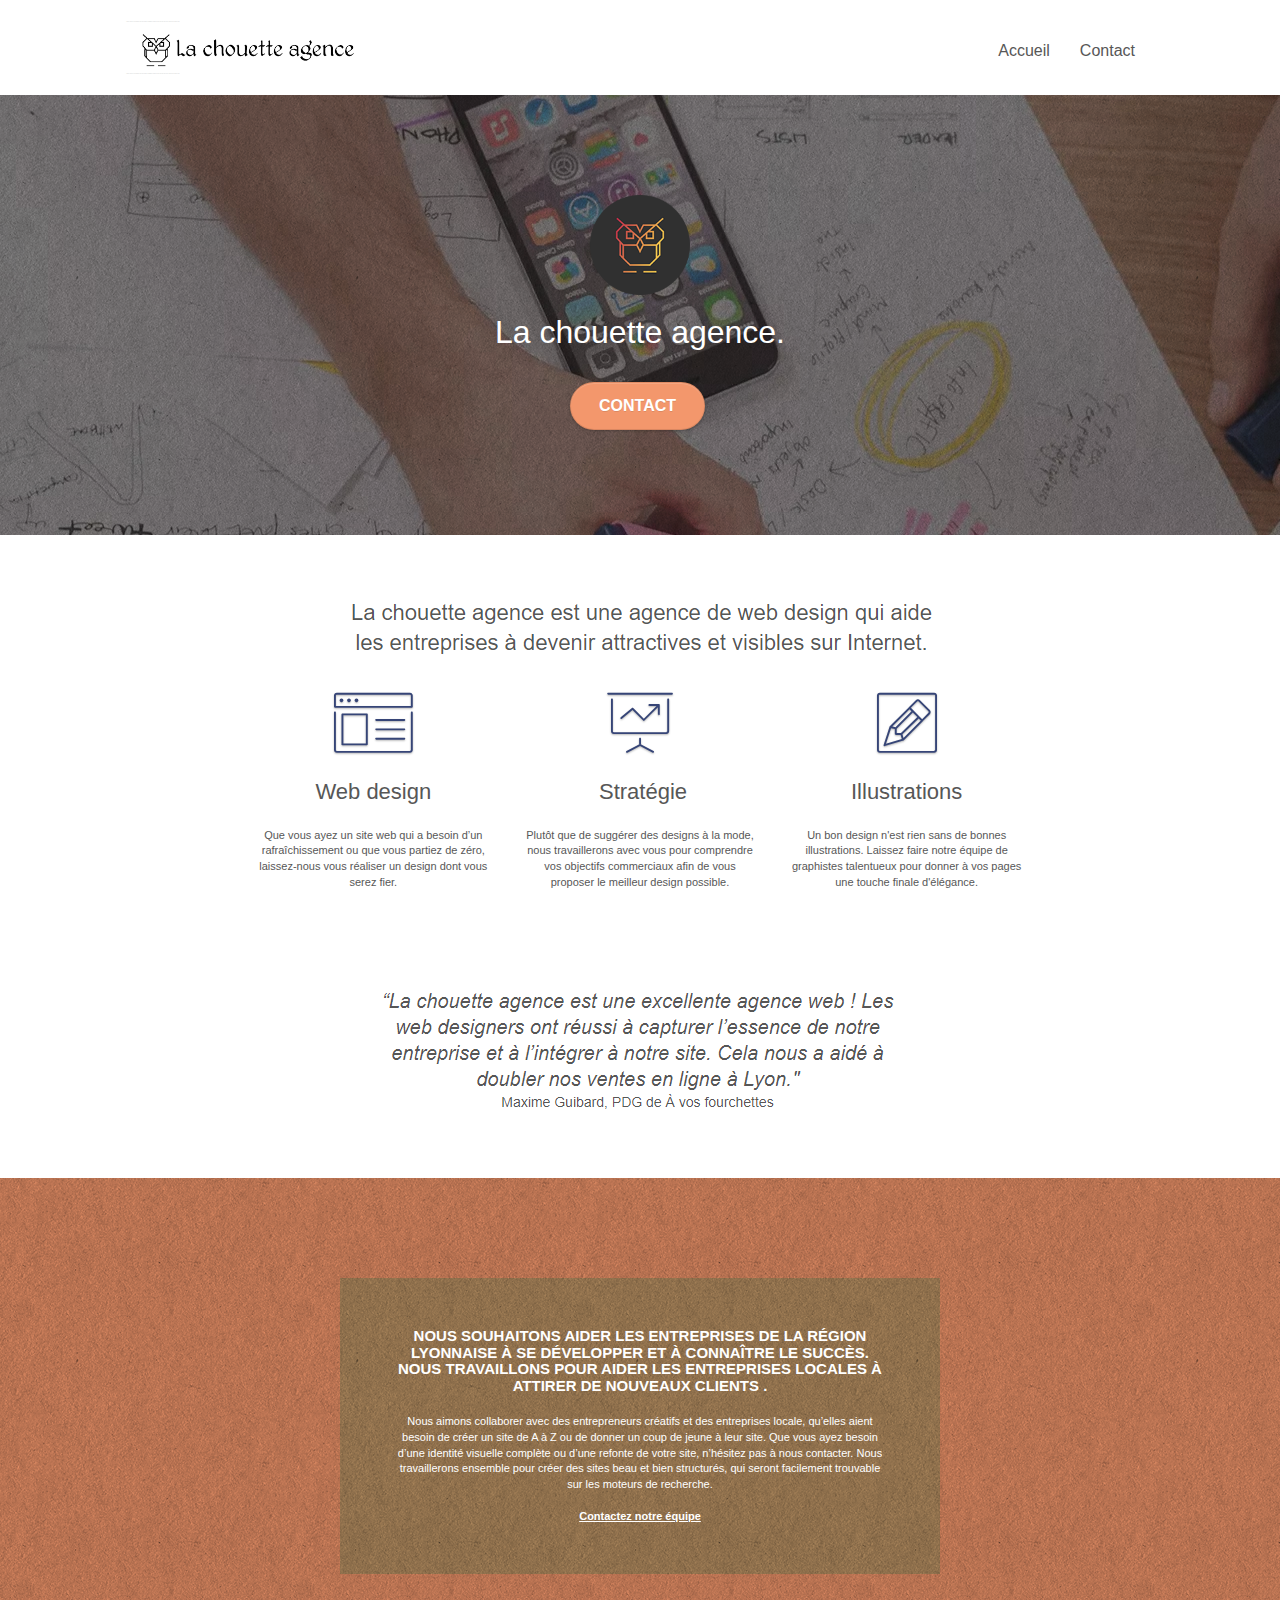
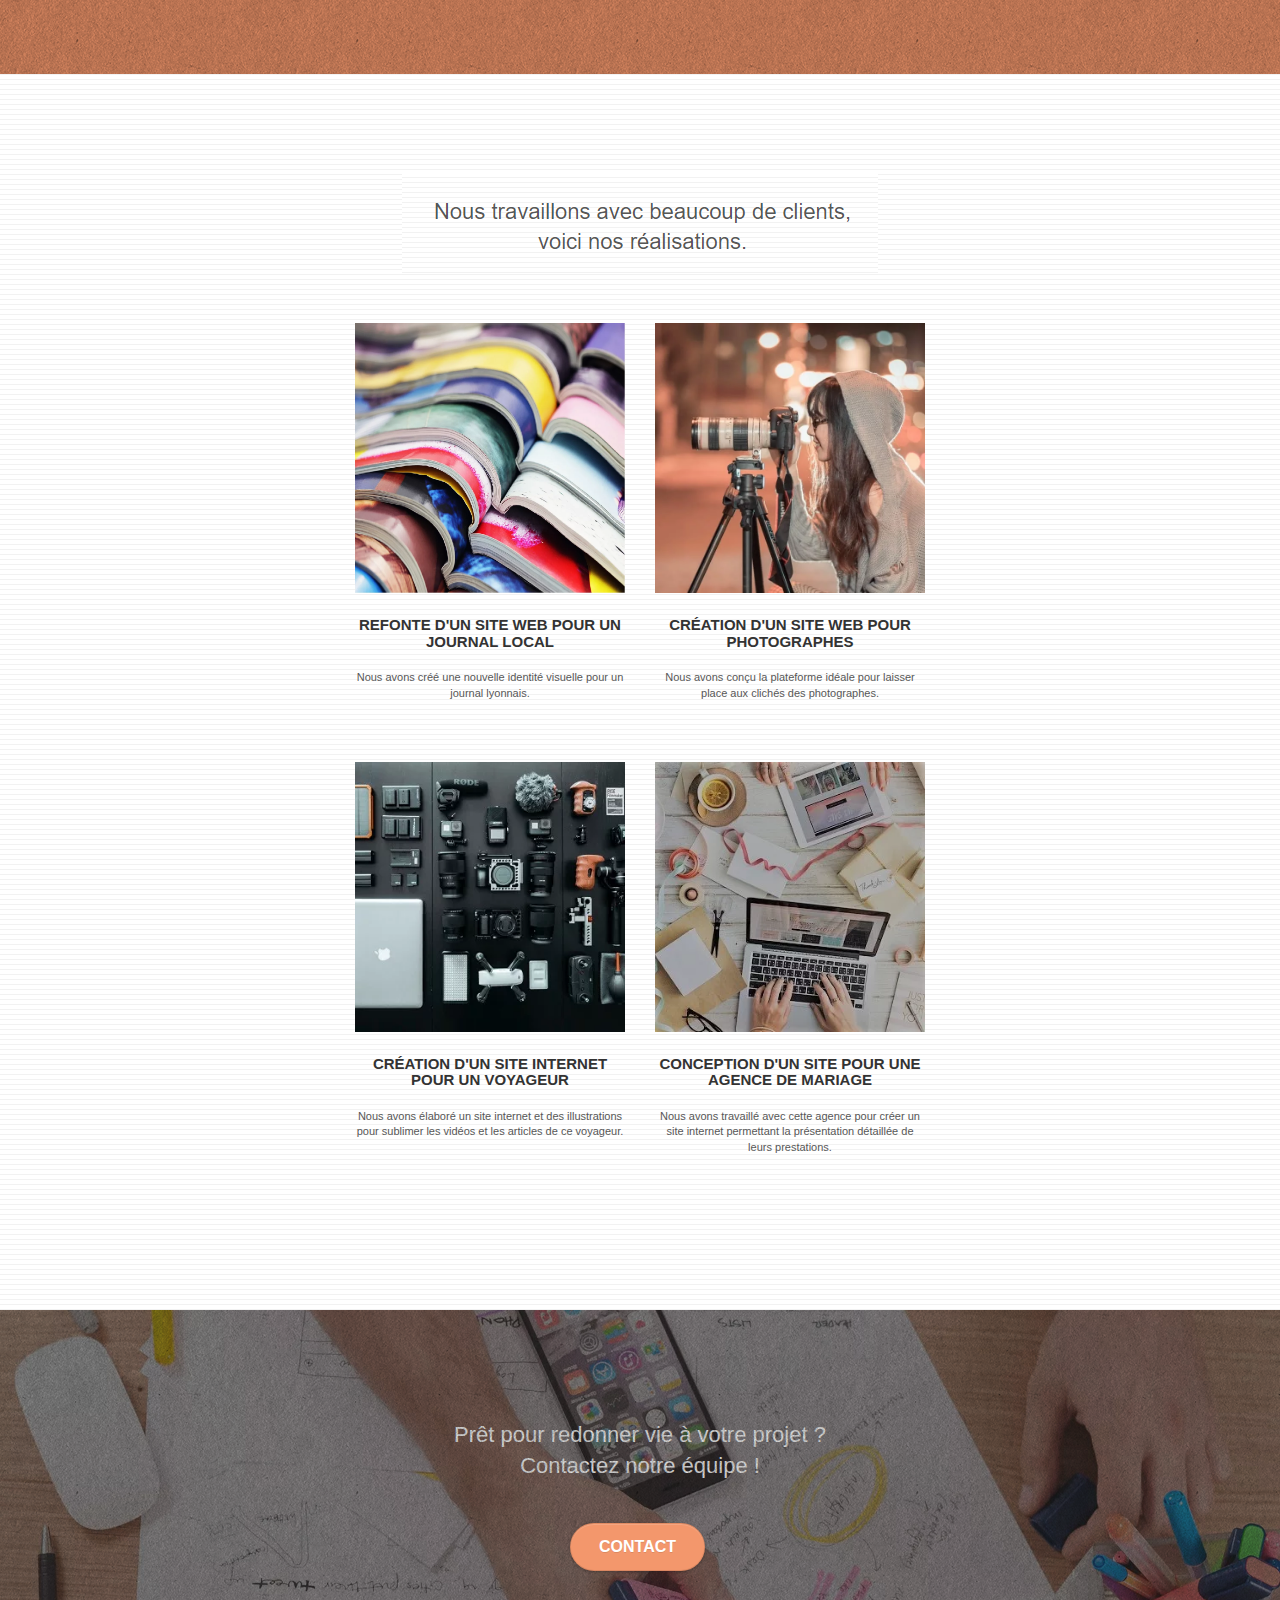
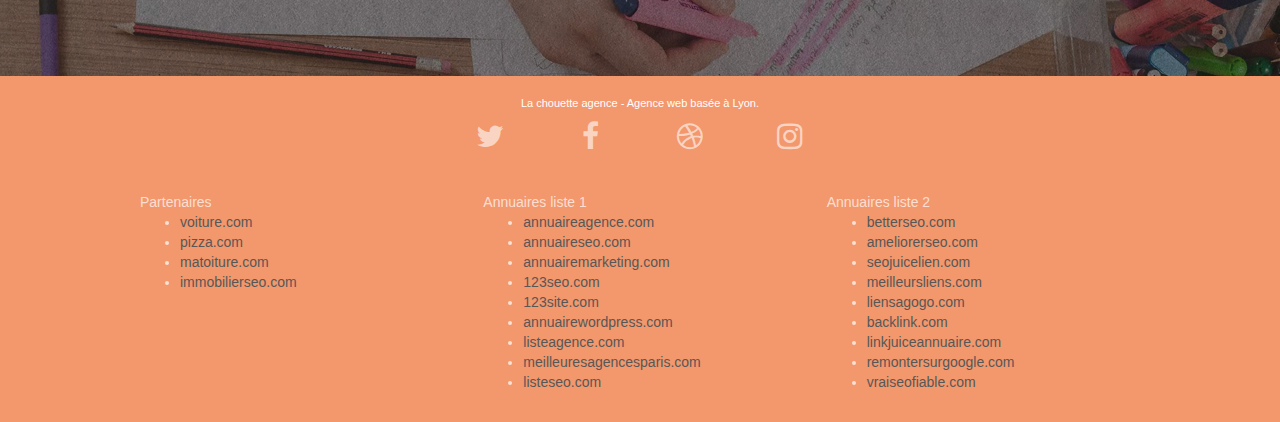
==== commit e4dbf1e4: "accesskey" ====
--- a/index.html
+++ b/index.html
@@ -85,7 +85,7 @@
 				<div class="keywords" style="color:#cccccc;font-size:1px;">Agence web à Lyon, stratégie web, web design, illustrations, design de site web, site web, web, internet, site internet, site</div>
 				<a class="navbar-brand" href="index.html"><img src="img/la-chouette-agence.png.webp" alt="Lyon web design logo agence web meilleure agence" height="40" /></a>
 				<div class="keywords" style="color:#cccccc;font-size:1px;">Agence web à Lyon, stratégie web, web design, illustrations, design de site web, site web, web, internet, site internet, site</div>
-				<button id="nav-toggle" type="button" class="ui-navbar-toggle navbar-toggle" data-toggle="collapse" data-target=".navbar-1">
+				<button aria-label="Ouvrir" id="nav-toggle" type="button" class="ui-navbar-toggle navbar-toggle" data-toggle="collapse" data-target=".navbar-1">
 					<span class="sr-only">Toggle navigation</span><span class="icon-bar"></span><span class="icon-bar"></span><span class="icon-bar"></span>
 				</button>
 			</div>
@@ -98,7 +98,8 @@
 					<li>
 					</li>
 					<li>
-						<a href="contact.html">Contact Us</a>
+						
+						<a href=”contact.html” accesskey=”t”>Contact</a>
 					</li>
 				</ul>
 			</div>
@@ -112,8 +113,8 @@
 	<div class="container bloc-lg">
 		<div class="row tight-width-whitespace">
 			<div class="col-sm-12">
-				<img src="img/logo.png.webp" class="center-block image-resize-mode" width="100" alt="La chouette agence, agence web Lyon, création logo Lyon" />
-				<h1 class="text-center hero-bloc-text tc-white ">
+				<img src="img/logo.png.webp"  class="center-block image-resize-mode" width="100" aria-describedby="chouette agence, agence web Lyon"alt="La chouette agence, agence web Lyon, création logo Lyon" />
+				<h1 class="text-center hero-bloc-text tc-white">
 					La chouette agence.
 				</h1>
 				<div class="text-center">
@@ -130,7 +131,7 @@
 	<div class="container bloc-md">
 		<div class="row">
 			<div class="col-sm-12 text-center">
-				<img alt="agence web, agence web Lyon, web design Lyon, stratégie web" src="img/title.png.webp" />
+				<img alt="agence web, agence web Lyon, web design Lyon, stratégie web" aria-describedby="agence web Lyon"src="img/title.png.webp" />
 			</div>
 		</div>
 		<div class="row voffset-lg med-width-whitespace">
@@ -170,7 +171,7 @@
 		</div>
 		<div class="row voffset-lg voffset">
 			<div class="col-xs-12 col-md-8 col-md-offset-2 text-center">
-				<img alt="agence web, agence web Lyon, web design Lyon, stratégie web" src="img/citation.png.webp" />
+				<img alt="agence web, agence web Lyon, web design Lyon, stratégie web" aria-describedby="agence web Lyon"src="img/citation.png.webp" />
 
 			</div>
 		</div>
@@ -200,7 +201,7 @@
 	<div class="container bloc-lg">
 		<div class="row">
 			<div class="col-sm-12 text-center">
-				<img alt="agence web, agence web Lyon, web design Lyon, stratégie web" src="img/title2.png.webp" />
+				<img alt="agence web, agence web Lyon, web design Lyon, stratégie web" aria-describedby="chouette agence, agence web Lyon"src="img/title2.png.webp" />
 			</div>
 		</div>
 		<div class="row tight-width-whitespace portfolio-row">
@@ -214,7 +215,7 @@
 				</p>
 			</div>
 			<div class="col-sm-6">
-				<a href="#" data-lightbox="img/2.jpg.webp" data-gallery-id="gallery-1" data-caption="Création d'un site web pour photographes" data-frame="snapshot-lb"><img src="img/2.jpg.webp" class="img-responsive portfolio-thumb" alt="Lyon web design logo agence web meilleure agence, Création d'un site web pour photographes" /></a>
+				<a href="#" data-lightbox="img/2.jpg.webp" data-gallery-id="gallery-1" data-caption="Création d'un site web pour photographes" aria-describedby="chouette agence, agence web Lyon" data-frame="snapshot-lb"><img src="img/2.jpg.webp" class="img-responsive portfolio-thumb" alt="Lyon web design logo agence web meilleure agence, Création d'un site web pour photographes" /></a>
 				<h3 class="mg-md text-center">
 					Création d'un site web pour photographes
 				</h3>
@@ -225,7 +226,7 @@
 		</div>
 		<div class="row tight-width-whitespace portfolio-row">
 			<div class="col-sm-6">
-				<a href="#" data-lightbox="img/3.jpg.webp" data-gallery-id="gallery-1" data-caption="Création d'un site internet pour un voyageur" data-frame="snapshot-lb"><img src="img/3.jpg.webp" class="img-responsive portfolio-thumb" alt="Lyon web design logo agence web meilleure agence, Création d'un site web pour voyageur"/></a>
+				<a href="#" data-lightbox="img/3.jpg.webp" data-gallery-id="gallery-1" data-caption="Création d'un site internet pour un voyageur" aria-describedby="chouette agence, agence web Lyon" data-frame="snapshot-lb"><img src="img/3.jpg.webp" class="img-responsive portfolio-thumb" alt="Lyon web design logo agence web meilleure agence, Création d'un site web pour voyageur"/></a>
 				<h3 class="mg-md text-center">
 					Création d'un site internet pour un voyageur
 				</h3>
@@ -234,7 +235,7 @@
 				</p>
 			</div>
 			<div class="col-sm-6">
-				<a href="#" data-lightbox="img/4.jpg.webp" data-gallery-id="gallery-1" data-caption="Conception d'un site pour une agence de mariage" data-frame="snapshot-lb"><img src="img/4.jpg.webp" class="img-responsive portfolio-thumb" alt="Lyon web design logo agence web meilleure agence, Création d'un site web pour agence de mariage" /></a>
+				<a href="#" data-lightbox="img/4.jpg.webp" data-gallery-id="gallery-1" data-caption="Conception d'un site pour une agence de mariage" aria-describedby="chouette agence, agence web Lyon" data-frame="snapshot-lb"><img src="img/4.jpg.webp" class="img-responsive portfolio-thumb" alt="Lyon web design logo agence web meilleure agence, Création d'un site web pour agence de mariage" /></a>
 				<h3 class="mg-md text-center">
 					Conception d'un site pour une agence de mariage
 				</h3>
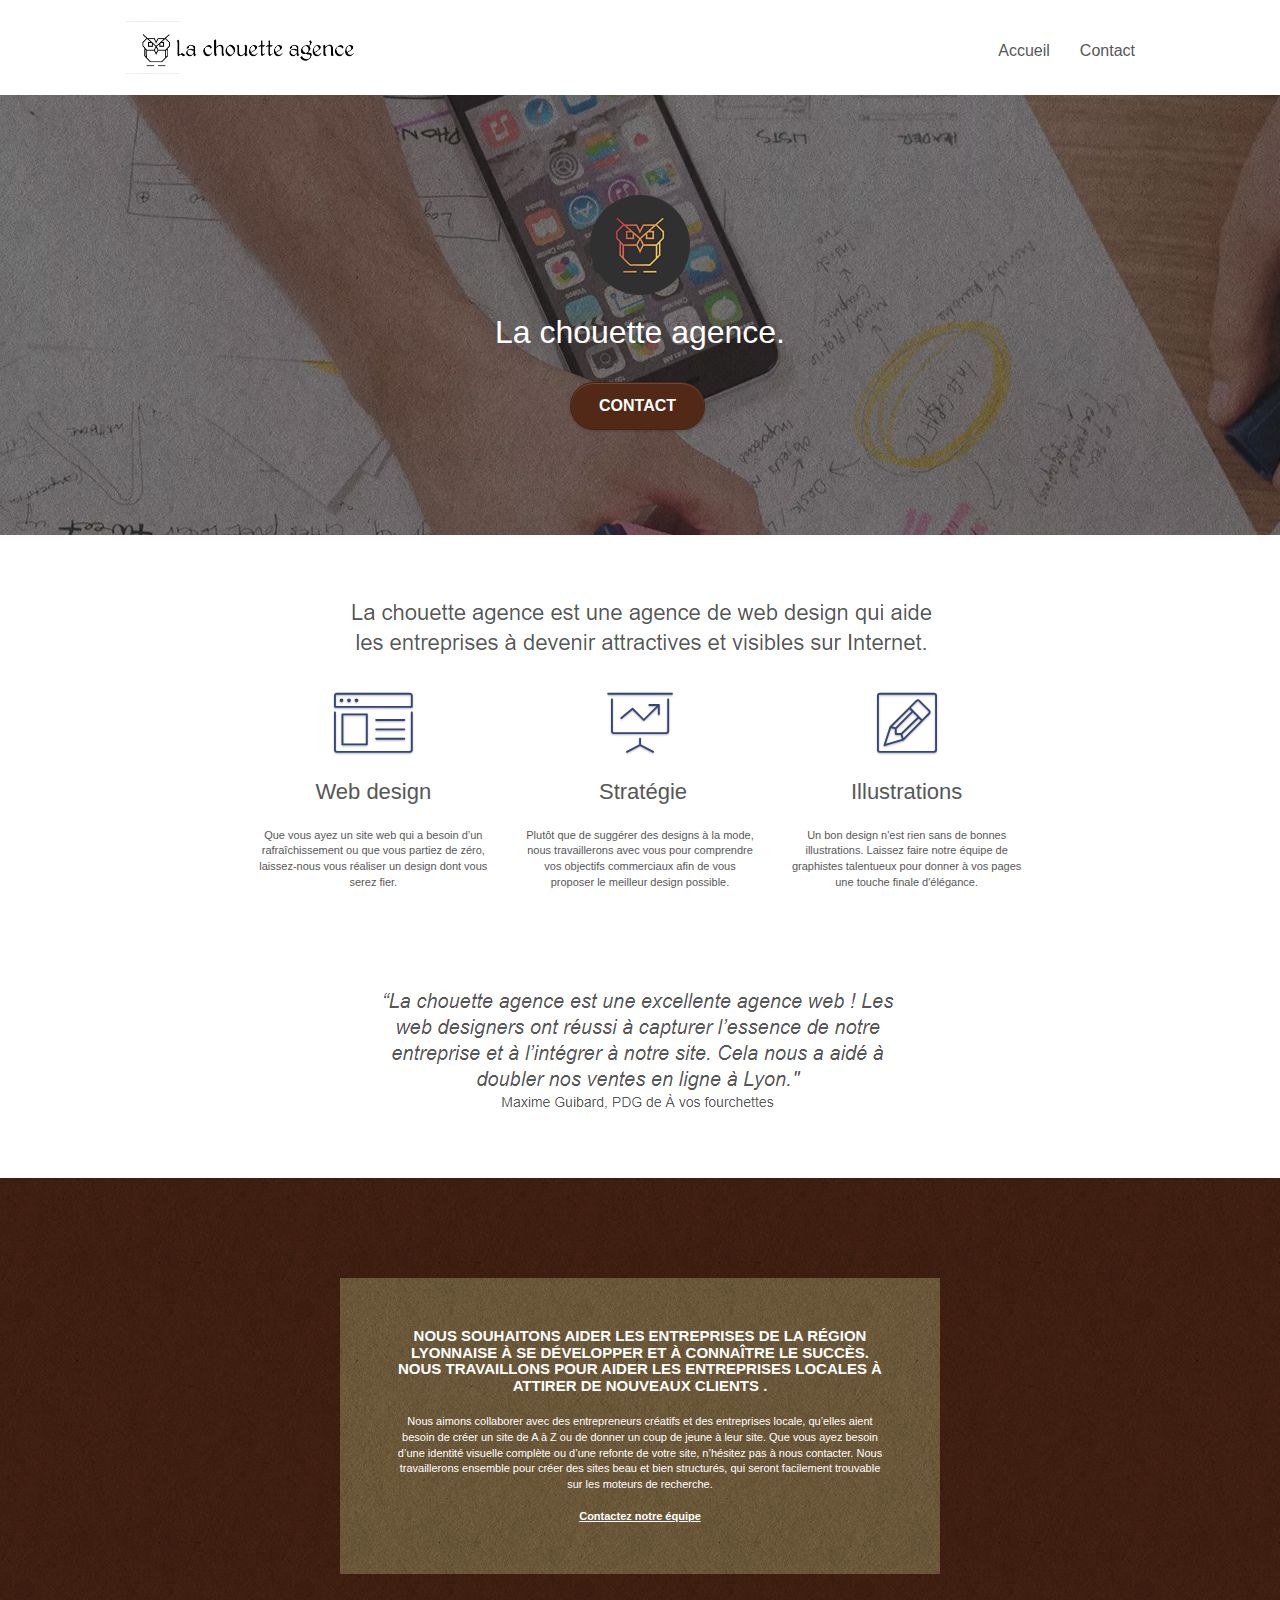
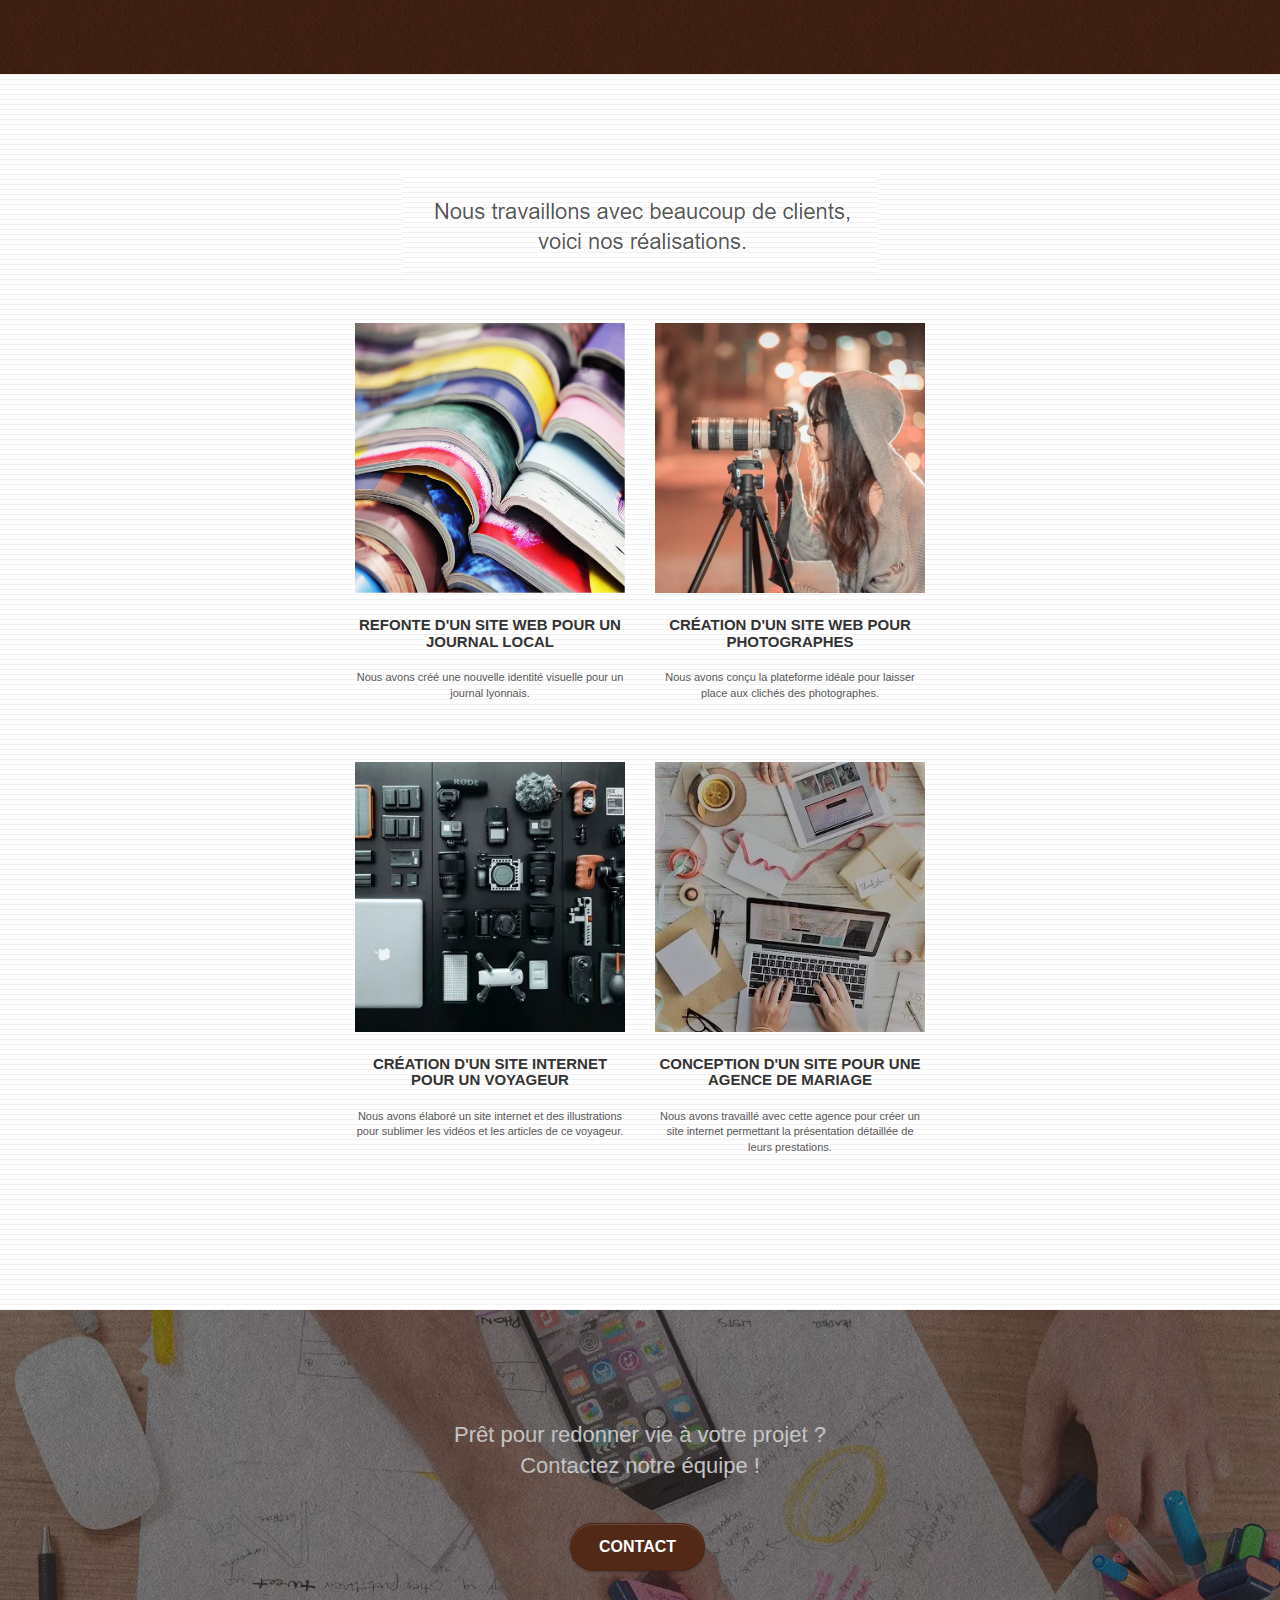
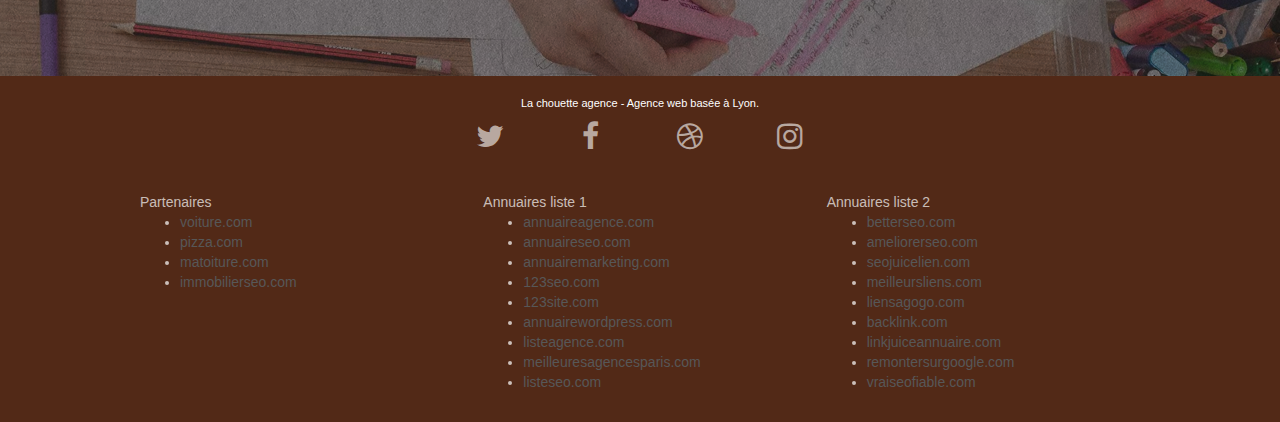
==== commit b82d7e8a: "contrast" ====
--- a/index.html
+++ b/index.html
@@ -83,7 +83,7 @@
 		<nav class="navbar row">
 			<div class="navbar-header">
 				<div class="keywords" style="color:#cccccc;font-size:1px;">Agence web à Lyon, stratégie web, web design, illustrations, design de site web, site web, web, internet, site internet, site</div>
-				<a class="navbar-brand" href="index.html"><img src="img/la-chouette-agence.png.webp" alt="Lyon web design logo agence web meilleure agence" height="40" /></a>
+				<a class="navbar-brand" href="index.html"><img src="img/la-chouette-agence.png.webp" alt="logo de notre agence reprentant une chouette" height="40" /></a>
 				<div class="keywords" style="color:#cccccc;font-size:1px;">Agence web à Lyon, stratégie web, web design, illustrations, design de site web, site web, web, internet, site internet, site</div>
 				<button aria-label="Ouvrir" id="nav-toggle" type="button" class="ui-navbar-toggle navbar-toggle" data-toggle="collapse" data-target=".navbar-1">
 					<span class="sr-only">Toggle navigation</span><span class="icon-bar"></span><span class="icon-bar"></span><span class="icon-bar"></span>
@@ -92,14 +92,14 @@
 			<div class="collapse navbar-collapse navbar-1 special-dropdown-nav">
 				<ul class="site-navigation nav navbar-nav">
 					<li>
-						<a href="index.html">Accueil</a>
-
+						<!--a href="index.html">Accueil</a-->
+            <a href="index.html" accesskey="a">Accueil</a>
 					</li>
 					<li>
 					</li>
 					<li>
-						
-						<a href=”contact.html” accesskey=”t”>Contact</a>
+						<!--a href="contact.html">Contact Us</a-->
+						<a href="contact.html" accesskey="t">Contact</a>
 					</li>
 				</ul>
 			</div>
@@ -113,7 +113,8 @@
 	<div class="container bloc-lg">
 		<div class="row tight-width-whitespace">
 			<div class="col-sm-12">
-				<img src="img/logo.png.webp"  class="center-block image-resize-mode" width="100" aria-describedby="chouette agence, agence web Lyon"alt="La chouette agence, agence web Lyon, création logo Lyon" />
+				<img src="img/logo.png.webp"  class="center-block image-resize-mode" width="100" aria-describedby="logo"alt="notre logo sur fond noir avec un dessins de chouette" />
+
 				<h1 class="text-center hero-bloc-text tc-white">
 					La chouette agence.
 				</h1>
@@ -131,7 +132,7 @@
 	<div class="container bloc-md">
 		<div class="row">
 			<div class="col-sm-12 text-center">
-				<img alt="agence web, agence web Lyon, web design Lyon, stratégie web" aria-describedby="agence web Lyon"src="img/title.png.webp" />
+				<img alt="la chouette agence est une agence de web design qui aide les entreprises à devenir attractives et visibles sur le net" aria-describedby="agence web Lyon"src="img/title.png.webp" />
 			</div>
 		</div>
 		<div class="row voffset-lg med-width-whitespace">
@@ -171,7 +172,7 @@
 		</div>
 		<div class="row voffset-lg voffset">
 			<div class="col-xs-12 col-md-8 col-md-offset-2 text-center">
-				<img alt="agence web, agence web Lyon, web design Lyon, stratégie web" aria-describedby="agence web Lyon"src="img/citation.png.webp" />
+				<img alt="agence web, agence web Lyon, web design Lyon, stratégie web" aria-describedby="La chouette agence est une excellente agence web ! Les web disigners ont réussi à capturer l'essence de notre entreprise et à l'integrer à notre site. Cela nous a aidé à doubler nos ventes en ligne à Lyon" src="img/citation.png.webp" />
 
 			</div>
 		</div>
@@ -201,12 +202,12 @@
 	<div class="container bloc-lg">
 		<div class="row">
 			<div class="col-sm-12 text-center">
-				<img alt="agence web, agence web Lyon, web design Lyon, stratégie web" aria-describedby="chouette agence, agence web Lyon"src="img/title2.png.webp" />
+				<img alt="Nous travaillons avec beaucoup de clients,voici nos realisations" aria-describedby="nos references"src="img/title2.png.webp" />
 			</div>
 		</div>
 		<div class="row tight-width-whitespace portfolio-row">
 			<div class="col-sm-6">
-				<a href="#" data-lightbox="img/1.jpg.webp" data-gallery-id="gallery-1" data-caption="Refonte d'un site web pour un journal local" data-frame="snapshot-lb"><img src="img/1.jpg.webp" alt="Lyon web design logo agence web meilleure agence et refonte site web journal" class="img-responsive portfolio-thumb" /></a>
+				<a href="#" data-lightbox="img/1.jpg.webp" data-gallery-id="gallery-1" data-caption="Refonte d'un site web pour un journal local" aria-describedby="nos realisations 1" data-frame="snapshot-lb"><img src="img/1.jpg.webp" alt="Refonte d'un site web pour un journal local,Nous avons créé une nouvelle identité visuelle pour un journal lyonnais. " class="img-responsive portfolio-thumb" /></a>
 				<h3 class="mg-md text-center">
 					Refonte d'un site web pour un journal local
 				</h3>
@@ -215,7 +216,7 @@
 				</p>
 			</div>
 			<div class="col-sm-6">
-				<a href="#" data-lightbox="img/2.jpg.webp" data-gallery-id="gallery-1" data-caption="Création d'un site web pour photographes" aria-describedby="chouette agence, agence web Lyon" data-frame="snapshot-lb"><img src="img/2.jpg.webp" class="img-responsive portfolio-thumb" alt="Lyon web design logo agence web meilleure agence, Création d'un site web pour photographes" /></a>
+				<a href="#" data-lightbox="img/2.jpg.webp" data-gallery-id="gallery-1" data-caption="Création d'un site web pour photographes" aria-describedby="nos realisations 2" data-frame="snapshot-lb"><img src="img/2.jpg.webp" class="img-responsive portfolio-thumb" alt="Création d'un site web pour photographes,Nous avons conçu la plateforme idéale pour laisser place aux clichés des photographes." /></a>
 				<h3 class="mg-md text-center">
 					Création d'un site web pour photographes
 				</h3>
@@ -226,7 +227,7 @@
 		</div>
 		<div class="row tight-width-whitespace portfolio-row">
 			<div class="col-sm-6">
-				<a href="#" data-lightbox="img/3.jpg.webp" data-gallery-id="gallery-1" data-caption="Création d'un site internet pour un voyageur" aria-describedby="chouette agence, agence web Lyon" data-frame="snapshot-lb"><img src="img/3.jpg.webp" class="img-responsive portfolio-thumb" alt="Lyon web design logo agence web meilleure agence, Création d'un site web pour voyageur"/></a>
+				<a href="#" data-lightbox="img/3.jpg.webp" data-gallery-id="gallery-1" data-caption="Création d'un site internet pour un voyageur" aria-describedby="nos realisations 3" data-frame="snapshot-lb"><img src="img/3.jpg.webp" class="img-responsive portfolio-thumb" alt="Création d'un site internet pour un voyageur, Nous avons élaboré un site internet et des illustrations pour sublimer les vidéos et les articles de ce voyageur."/></a>
 				<h3 class="mg-md text-center">
 					Création d'un site internet pour un voyageur
 				</h3>
@@ -235,7 +236,7 @@
 				</p>
 			</div>
 			<div class="col-sm-6">
-				<a href="#" data-lightbox="img/4.jpg.webp" data-gallery-id="gallery-1" data-caption="Conception d'un site pour une agence de mariage" aria-describedby="chouette agence, agence web Lyon" data-frame="snapshot-lb"><img src="img/4.jpg.webp" class="img-responsive portfolio-thumb" alt="Lyon web design logo agence web meilleure agence, Création d'un site web pour agence de mariage" /></a>
+				<a href="#" data-lightbox="img/4.jpg.webp" data-gallery-id="gallery-1" data-caption="Conception d'un site pour une agence de mariage" aria-describedby="Nos realisations 4" data-frame="snapshot-lb"><img src="img/4.jpg.webp" class="img-responsive portfolio-thumb" alt="Création d'un site web pour agence de mariage,Nous avons travaillé avec cette agence pour créer un site internet permettant la présentation détaillée de leurs prestations." /></a>
 				<h3 class="mg-md text-center">
 					Conception d'un site pour une agence de mariage
 				</h3>
@@ -292,7 +293,7 @@
 							<a class="social" href="index.html"><span class="fa fa-instagram icon-md"></span></a>
 						</div>
 					</div>
-					<div class="keywords" style="color:#F3976C;">Agence web à Lyon, stratégie web, web design, illustrations, design de site web, site web, web, internet, site internet, site</div>
+					<div class="keywords" style="color:#522917;">Agence web à Lyon, stratégie web, web design, illustrations, design de site web, site web, web, internet, site internet, site</div>
 				</div>
 				<div class="row">
 					<div class="col-sm-4">
--- a/style.css
+++ b/style.css
@@ -759,7 +759,7 @@
 }
 
 .bgc-atomic-tangerine {
-    background-color: #F3976C;
+    background-color: #522917;
 }
 
 .tc-white {
@@ -767,12 +767,12 @@
 }
 
 .btn-atomic-tangerine {
-    background: #F3976C;
+    background: #522917;
     color: #FFFFFF!important;
 }
 
 .btn-atomic-tangerine:hover {
-    background: #c27956!important;
+    background: #522917!important;
     color: #FFFFFF!important;
 }
 
@@ -785,11 +785,11 @@
 }
 
 .ltc-atomic-tangerine {
-    color: #F3976C!important;
+    color: #522917!important;
 }
 
 .ltc-atomic-tangerine:hover {
-    color: #c27956!important;
+    color: #522917!important;
 }
 
 .icon-dark-slate-blue {
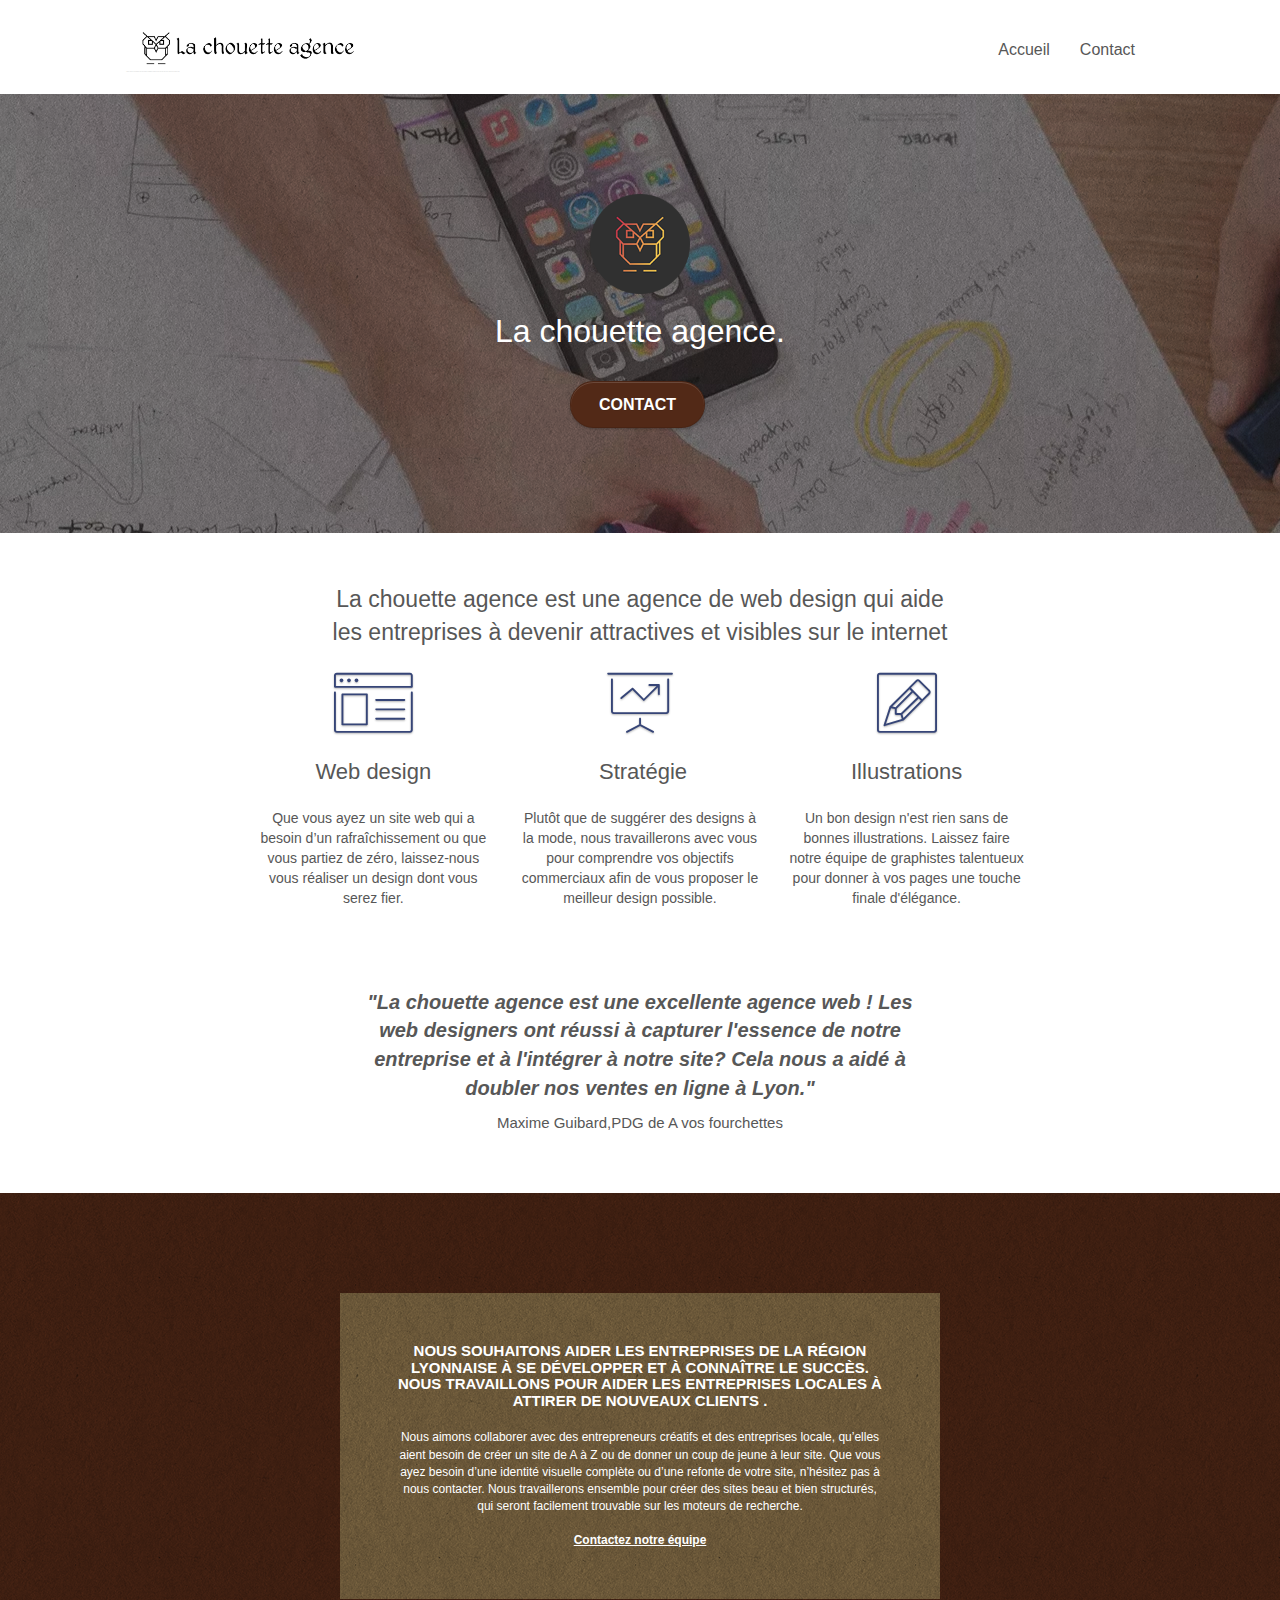
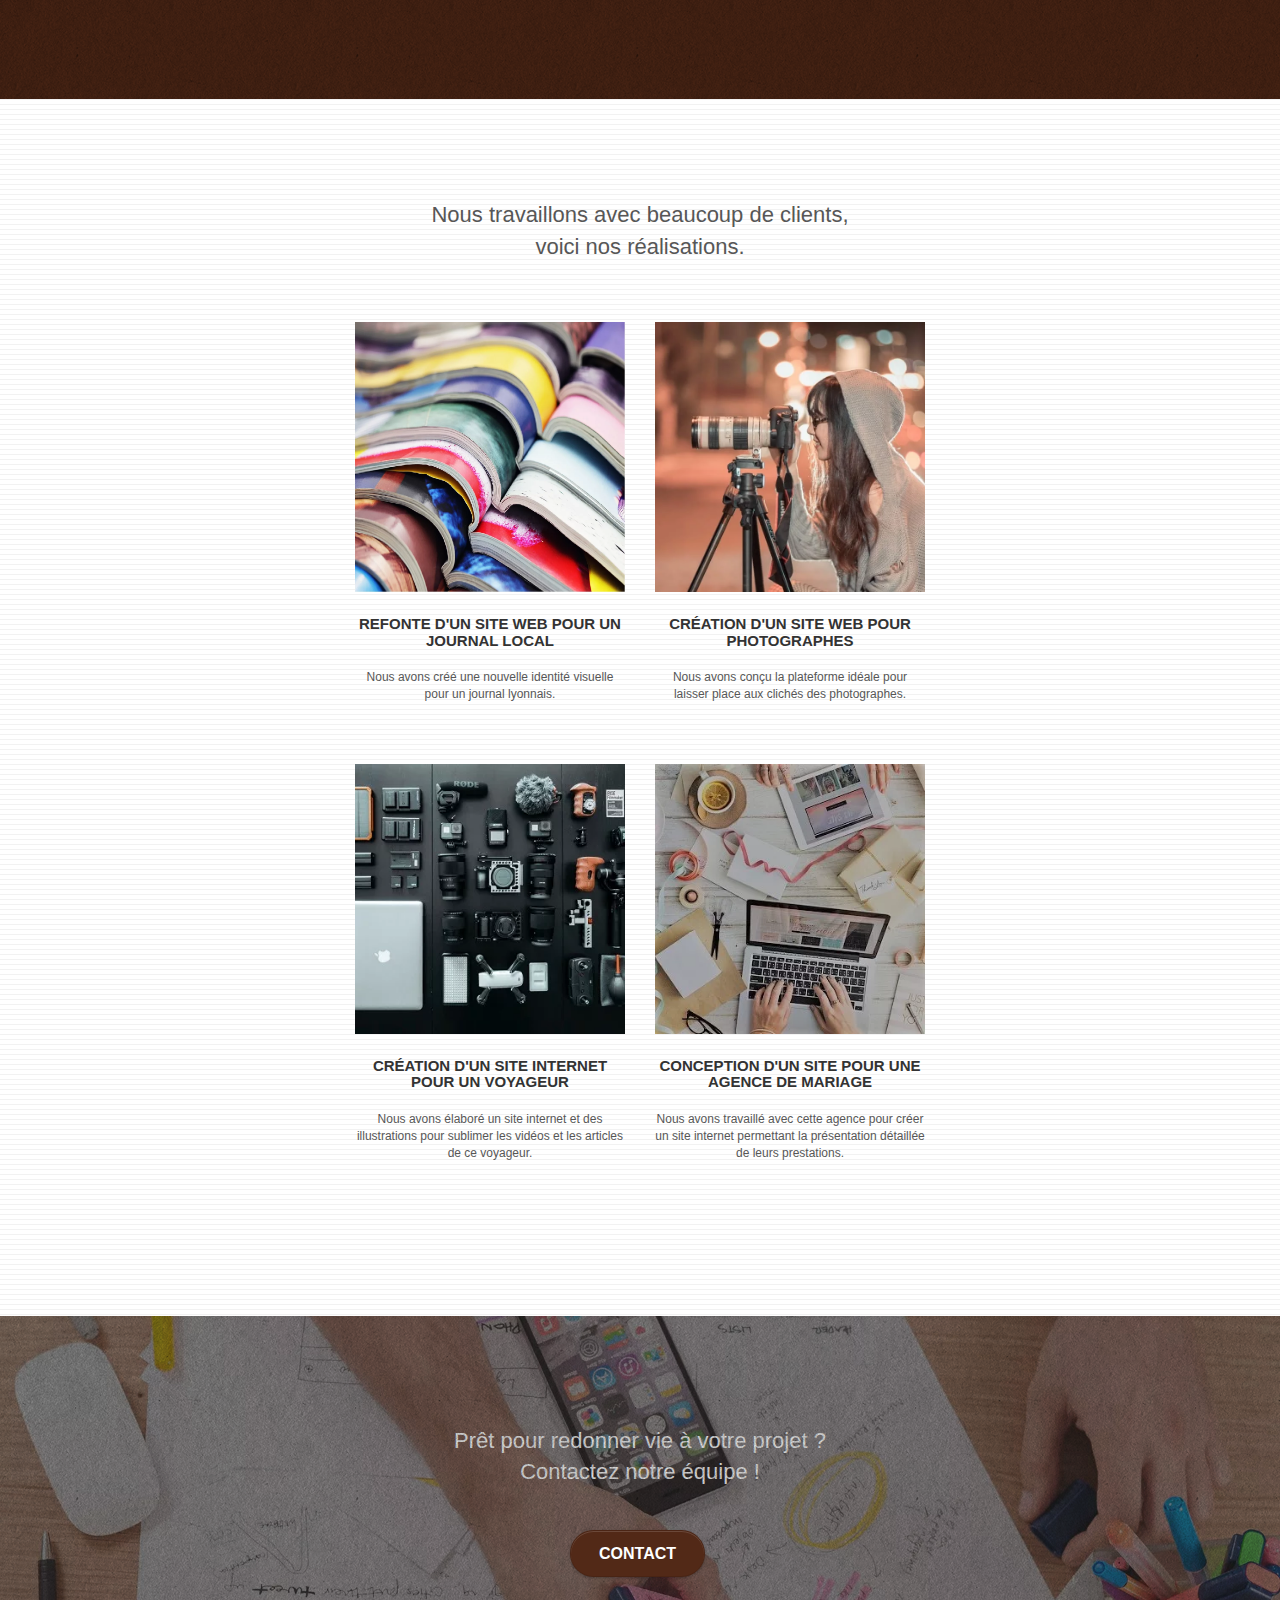
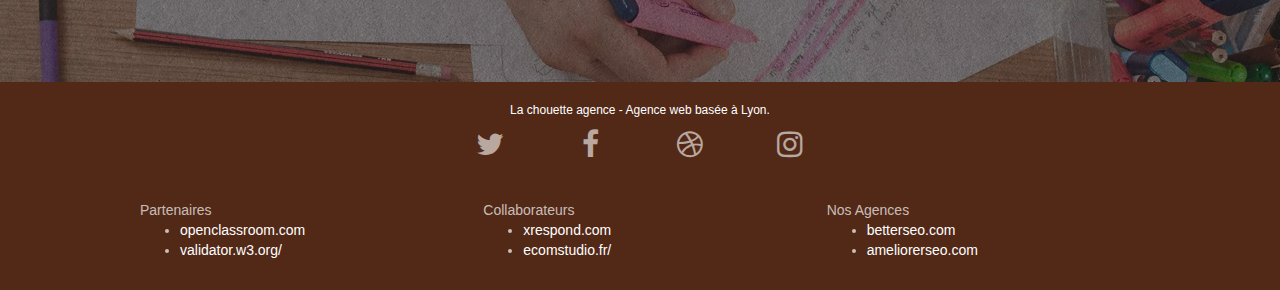
==== commit 5e5eb7f5: "accessibilité" ====
--- a/index.html
+++ b/index.html
@@ -15,11 +15,7 @@
 	<link rel="alternate" hreflang="fr-FR" href="https://elielweb.com">
 
     
-	<script defer src="./js/jquery-2.1.0.js"></script>
-	<script defer src="./js/bootstrap.js"></script>
-	<script defer src="./js/blocs.js"></script>
-	<script defer src="./js/jquery.touchSwipe.js"></script>
-	<script defer src="./js/gmaps.js"></script>
+	
 
     
 <!--Balises-Opengraph-->
@@ -80,9 +76,10 @@
 <div class="bloc bgc-white l-bloc " id="bloc-0">
 	<div class="container bloc-sm">
 
-		<nav class="navbar row">
+		<!--nav class="navbar row"-->
+			<nav class="navbar row" aria-label="header">
 			<div class="navbar-header">
-				<div class="keywords" style="color:#cccccc;font-size:1px;">Agence web à Lyon, stratégie web, web design, illustrations, design de site web, site web, web, internet, site internet, site</div>
+				<!--div class="keywords" style="color:#cccccc;font-size:1px;">Agence web à Lyon, stratégie web, web design, illustrations, design de site web, site web, web, internet, site internet, site</div-->
 				<a class="navbar-brand" href="index.html"><img src="img/la-chouette-agence.png.webp" alt="logo de notre agence reprentant une chouette" height="40" /></a>
 				<div class="keywords" style="color:#cccccc;font-size:1px;">Agence web à Lyon, stratégie web, web design, illustrations, design de site web, site web, web, internet, site internet, site</div>
 				<button aria-label="Ouvrir" id="nav-toggle" type="button" class="ui-navbar-toggle navbar-toggle" data-toggle="collapse" data-target=".navbar-1">
@@ -92,14 +89,12 @@
 			<div class="collapse navbar-collapse navbar-1 special-dropdown-nav">
 				<ul class="site-navigation nav navbar-nav">
 					<li>
-						<!--a href="index.html">Accueil</a-->
-            <a href="index.html" accesskey="a">Accueil</a>
+						<a href="index.html" aria-label="information et retour accueil" accesskey="a">Accueil</a>
 					</li>
 					<li>
 					</li>
 					<li>
-						<!--a href="contact.html">Contact Us</a-->
-						<a href="contact.html" accesskey="t">Contact</a>
+						<a href="contact.html" aria-label="clic vers page contact" accesskey="b">Contact</a>
 					</li>
 				</ul>
 			</div>
@@ -113,13 +108,16 @@
 	<div class="container bloc-lg">
 		<div class="row tight-width-whitespace">
 			<div class="col-sm-12">
-				<img src="img/logo.png.webp"  class="center-block image-resize-mode" width="100" aria-describedby="logo"alt="notre logo sur fond noir avec un dessins de chouette" />
+				<img src="img/logo.png.webp" class="center-block image-resize-mode" width="100" alt="notre logo sur fond noir avec un dessins de chouette" />
 
 				<h1 class="text-center hero-bloc-text tc-white">
 					La chouette agence.
 				</h1>
 				<div class="text-center">
-					<a href="contact.html" class="btn btn-lg btn-clean btn-rd cta-hero btn-atomic-tangerine" id="cta-hero">Contact</a>
+					<a href="contact.html" class="btn btn-lg btn-clean btn-rd cta-hero btn-atomic-tangerine" accesskey="c" id="cta-hero" role="button" aria-pressed="false" >Contact</a>
+
+          
+
 				</div>
 			</div>
 		</div>
@@ -132,7 +130,11 @@
 	<div class="container bloc-md">
 		<div class="row">
 			<div class="col-sm-12 text-center">
-				<img alt="la chouette agence est une agence de web design qui aide les entreprises à devenir attractives et visibles sur le net" aria-describedby="agence web Lyon"src="img/title.png.webp" />
+				
+       <a class="text-img" aria-label="La chouette agence est une agence de web design qui aide les entreprises à devenir attractives et visibles sur le internet">       	
+					La chouette agence est une agence de web design qui aide <br>les entreprises à devenir attractives et visibles sur le internet
+				</a>
+
 			</div>
 		</div>
 		<div class="row voffset-lg med-width-whitespace">
@@ -143,9 +145,9 @@
 				<h2 class="mg-md text-center">
 					Web design
 				</h2>
-				<p class="text-center ">
+				<section class="text-center" aria-label="Que vous ayez un site web qui a besoin d&rsquo;un rafraîchissement ou que vous partiez de zéro, laissez-nous vous réaliser un design dont vous serez fier.">
 					Que vous ayez un site web qui a besoin d&rsquo;un rafraîchissement ou que vous partiez de zéro, laissez-nous vous réaliser un design dont vous serez fier.
-				</p>
+				</section>
 			</div>
 			<div class="col-sm-4">
 				<div class="text-center">
@@ -154,9 +156,9 @@
 				<h2 class="mg-md text-center">
 					&nbsp;Stratégie
 				</h2>
-				<p class="text-center ">
+				<section class="text-center" aria-label="Plutôt que de suggérer des designs à la mode, nous travaillerons avec vous pour comprendre vos objectifs commerciaux afin de vous proposer le meilleur design possible.">
 					Plutôt que de suggérer des designs à la mode, nous travaillerons avec vous pour comprendre vos objectifs commerciaux afin de vous proposer le meilleur design possible.<br>
-				</p>
+				</section>
 			</div>
 			<div class="col-sm-4">
 				<div class="text-center">
@@ -165,14 +167,19 @@
 				<h2 class="mg-md text-center">
 					Illustrations
 				</h2>
-				<p class="text-center ">
+				<section class="text-center" aria-label="Un bon design n'est rien sans de bonnes illustrations. Laissez faire notre équipe de graphistes talentueux pour donner à vos pages une touche finale d'élégance.">
 					Un bon design n'est rien sans de bonnes illustrations. Laissez faire notre équipe de graphistes talentueux pour donner à vos pages une touche finale d'élégance.
-				</p>
+				</section>
 			</div>
 		</div>
 		<div class="row voffset-lg voffset">
 			<div class="col-xs-12 col-md-8 col-md-offset-2 text-center">
-				<img alt="agence web, agence web Lyon, web design Lyon, stratégie web" aria-describedby="La chouette agence est une excellente agence web ! Les web disigners ont réussi à capturer l'essence de notre entreprise et à l'integrer à notre site. Cela nous a aidé à doubler nos ventes en ligne à Lyon" src="img/citation.png.webp" />
+				
+				<p class="text-img2">
+					"La chouette agence est une excellente agence web ! Les<br>web designers ont réussi à capturer l'essence de notre<br>
+           entreprise et à l'intégrer à notre site? Cela nous a aidé à<br>doubler nos ventes en ligne à Lyon."<br>
+				</p>
+				<p class="text-img3"> Maxime Guibard,PDG de A vos fourchettes
 
 			</div>
 		</div>
@@ -202,12 +209,15 @@
 	<div class="container bloc-lg">
 		<div class="row">
 			<div class="col-sm-12 text-center">
-				<img alt="Nous travaillons avec beaucoup de clients,voici nos realisations" aria-describedby="nos references"src="img/title2.png.webp" />
+				<!--img alt="Nous travaillons avec beaucoup de clients,voici nos realisations" src="img/title2.png.webp" /-->
+				<p class="text-img4">
+					Nous travaillons avec beaucoup de clients,<br>
+          voici nos réalisations.</p>
 			</div>
 		</div>
 		<div class="row tight-width-whitespace portfolio-row">
 			<div class="col-sm-6">
-				<a href="#" data-lightbox="img/1.jpg.webp" data-gallery-id="gallery-1" data-caption="Refonte d'un site web pour un journal local" aria-describedby="nos realisations 1" data-frame="snapshot-lb"><img src="img/1.jpg.webp" alt="Refonte d'un site web pour un journal local,Nous avons créé une nouvelle identité visuelle pour un journal lyonnais. " class="img-responsive portfolio-thumb" /></a>
+				<a href="#" data-lightbox="img/1.jpg.webp" data-gallery-id="gallery-1" data-caption="Refonte d'un site web pour un journal local"  data-frame="snapshot-lb"><img src="img/1.jpg.webp" alt="Refonte d'un site web pour un journal local,Nous avons créé une nouvelle identité visuelle pour un journal lyonnais. " class="img-responsive portfolio-thumb" /></a>
 				<h3 class="mg-md text-center">
 					Refonte d'un site web pour un journal local
 				</h3>
@@ -216,7 +226,7 @@
 				</p>
 			</div>
 			<div class="col-sm-6">
-				<a href="#" data-lightbox="img/2.jpg.webp" data-gallery-id="gallery-1" data-caption="Création d'un site web pour photographes" aria-describedby="nos realisations 2" data-frame="snapshot-lb"><img src="img/2.jpg.webp" class="img-responsive portfolio-thumb" alt="Création d'un site web pour photographes,Nous avons conçu la plateforme idéale pour laisser place aux clichés des photographes." /></a>
+				<a href="#" data-lightbox="img/2.jpg.webp" data-gallery-id="gallery-1" data-caption="Création d'un site web pour photographes"  data-frame="snapshot-lb"><img src="img/2.jpg.webp" class="img-responsive portfolio-thumb" alt="Création d'un site web pour photographes,Nous avons conçu la plateforme idéale pour laisser place aux clichés des photographes." /></a>
 				<h3 class="mg-md text-center">
 					Création d'un site web pour photographes
 				</h3>
@@ -227,7 +237,7 @@
 		</div>
 		<div class="row tight-width-whitespace portfolio-row">
 			<div class="col-sm-6">
-				<a href="#" data-lightbox="img/3.jpg.webp" data-gallery-id="gallery-1" data-caption="Création d'un site internet pour un voyageur" aria-describedby="nos realisations 3" data-frame="snapshot-lb"><img src="img/3.jpg.webp" class="img-responsive portfolio-thumb" alt="Création d'un site internet pour un voyageur, Nous avons élaboré un site internet et des illustrations pour sublimer les vidéos et les articles de ce voyageur."/></a>
+				<a href="#" data-lightbox="img/3.jpg.webp" data-gallery-id="gallery-1" data-caption="Création d'un site internet pour un voyageur"  data-frame="snapshot-lb"><img src="img/3.jpg.webp" class="img-responsive portfolio-thumb" alt="Création d'un site internet pour un voyageur, Nous avons élaboré un site internet et des illustrations pour sublimer les vidéos et les articles de ce voyageur."/></a>
 				<h3 class="mg-md text-center">
 					Création d'un site internet pour un voyageur
 				</h3>
@@ -236,7 +246,7 @@
 				</p>
 			</div>
 			<div class="col-sm-6">
-				<a href="#" data-lightbox="img/4.jpg.webp" data-gallery-id="gallery-1" data-caption="Conception d'un site pour une agence de mariage" aria-describedby="Nos realisations 4" data-frame="snapshot-lb"><img src="img/4.jpg.webp" class="img-responsive portfolio-thumb" alt="Création d'un site web pour agence de mariage,Nous avons travaillé avec cette agence pour créer un site internet permettant la présentation détaillée de leurs prestations." /></a>
+				<a href="#" data-lightbox="img/4.jpg.webp" data-gallery-id="gallery-1" data-caption="Conception d'un site pour une agence de mariage" data-frame="snapshot-lb"><img src="img/4.jpg.webp" class="img-responsive portfolio-thumb" alt="Création d'un site web pour agence de mariage,Nous avons travaillé avec cette agence pour créer un site internet permettant la présentation détaillée de leurs prestations." /></a>
 				<h3 class="mg-md text-center">
 					Conception d'un site pour une agence de mariage
 				</h3>
@@ -257,7 +267,8 @@
 				Prêt pour redonner vie à votre projet ?<br>Contactez notre équipe !
 			</h2>
 			<div class="col-sm-12 text-center">
-				<a href="contact.html" class="btn btn-atomic-tangerine btn-clean btn-rd btn-lg cta-hero">Contact</a>
+				
+				<a href="contact.html" class="btn btn-atomic-tangerine btn-clean btn-rd btn-lg cta-hero"  role="button" aria-pressed="false">Contact</a>
 			</div>
 		</div>
 	</div>
@@ -299,38 +310,25 @@
 					<div class="col-sm-4">
 						Partenaires
 							<ul>
-								<li><a href="voiture.com">voiture.com</a></li>
-								<li><a href="pizza.com">pizza.com</a></li>
-								<li><a href="matoiture.com">matoiture.com</a></li>
-								<li><a href="immobilierseo.com">immobilierseo.com</a></li>
+								<li><a class="footer" href="https://openclassrooms.com">openclassroom.com</a></li>
+								<li><a class="footer" href="https://validator.w3.org/">validator.w3.org/</a></li>
+								
 							</ul>		
 					</div>
 					<div class="col-sm-4">
-						Annuaires liste 1
+						Collaborateurs
 						<ul>
-							<li><a href="annuaireagence.com">annuaireagence.com</a></li>
-							<li><a href="annuaireseo.com">annuaireseo.com</a></li>
-							<li><a href="annuairemarketing.com">annuairemarketing.com</a></li>
-							<li><a href="123seoture.com">123seo.com</a></li>
-							<li><a href="123site.com">123site.com</a></li>
-							<li><a href="annuairewordpress.com">annuairewordpress.com</a></li>
-							<li><a href="listeagence.com">listeagence.com</a></li>
-							<li><a href="meilleuresagencesparis.com">meilleuresagencesparis.com</a></li>
-							<li><a href="listeseo.com">listeseo.com</a></li>
+							<li><a class="footer" href="https://xrespond.com">xrespond.com</a></li>
+							<li><a class="footer" href="https://ecomstudio.fr/">ecomstudio.fr/</a></li>
+							
 						</ul>
 					</div>
 					<div class="col-sm-4">
-						Annuaires liste 2
+						Nos Agences
 						<ul>
-							<li><a href="betterseo.com">betterseo.com</a></li>
-							<li><a href="ameliorerseo.com">ameliorerseo.com</a></li>
-							<li><a href="seojuicelien.com">seojuicelien.com</a></li>
-							<li><a href="meilleursliens.com">meilleursliens.com</a></li>
-							<li><a href="liensagogo.com">liensagogo.com</a></li>
-							<li><a href="backlink.com">backlink.com</a></li>
-							<li><a href="linkjuiceannuaire.com">linkjuiceannuaire.com</a></li>
-							<li><a href="remontersurgoogle.com">remontersurgoogle.com</a></li>
-							<li><a href="vraiseofiable.com">vraiseofiable.com</a></li>
+							<li><a class="footer" href="betterseo.com">betterseo.com</a></li>
+							<li><a class="footer" href="ameliorerseo.com">ameliorerseo.com</a></li>
+							
 						</ul>
 					</div>
 				</div>
@@ -342,7 +340,11 @@
 
 </div>
 <!-- Principal conteneur END -->
-    
+ <script defer src="./js/jquery-2.1.0.js"></script>
+	<script defer src="./js/bootstrap.js"></script>
+	<script defer src="./js/blocs.js"></script>
+	<script defer src="./js/jquery.touchSwipe.js"></script>
+	<script defer src="./js/gmaps.js"></script>   
 
 </body>
 </html>
--- a/style.css
+++ b/style.css
@@ -637,10 +637,17 @@
 p,
 label,
 .btn,
+section,
 a {
     font-family: "helvetica";
     font-weight: 400;
     color: #575757!important;
+}
+.footer {
+    font-family: "helvetica";
+    font-weight: 400;
+    color: #FFF !important;
+
 }
 
 .container {
@@ -664,9 +671,26 @@
     max-width: 520px;
     margin: auto auto auto auto;
 }
+.text-img {
+   font-size: 23px;
+
+}
+.text-img2 {
+   font-size: 20px;
+   font-style: italic;
+   font-weight: bold;
+   font-family: "helvetica";
+
+}
+.text-img3 {
+   font-size: 15px;
+}
+.text-img4 {
+   font-size: 22px;
+}
 
 p {
-    font-size: 11px;
+    font-size: 12px;
 }
 
 .tight-width-whitespace {
@@ -687,6 +711,13 @@
     font-size: 16px;
     font-weight: 700;
 }
+.btn-atomic-tangerine:focus {
+  background-color: #52173e;  
+}
+
+/*.cta-hero:hover {
+  background-color: #4c4c4c;  
+}*/
 
 .social {
     max-width: 400px;
@@ -772,7 +803,7 @@
 }
 
 .btn-atomic-tangerine:hover {
-    background: #522917!important;
+    background: #4c4c4c!important;
     color: #FFFFFF!important;
 }
 
@@ -1020,6 +1051,7 @@
         padding-left: 0;
         padding-right: 0;
     }
+    
 }
 @media (max-width: 767px) {
     .bloc-mob-center-text {
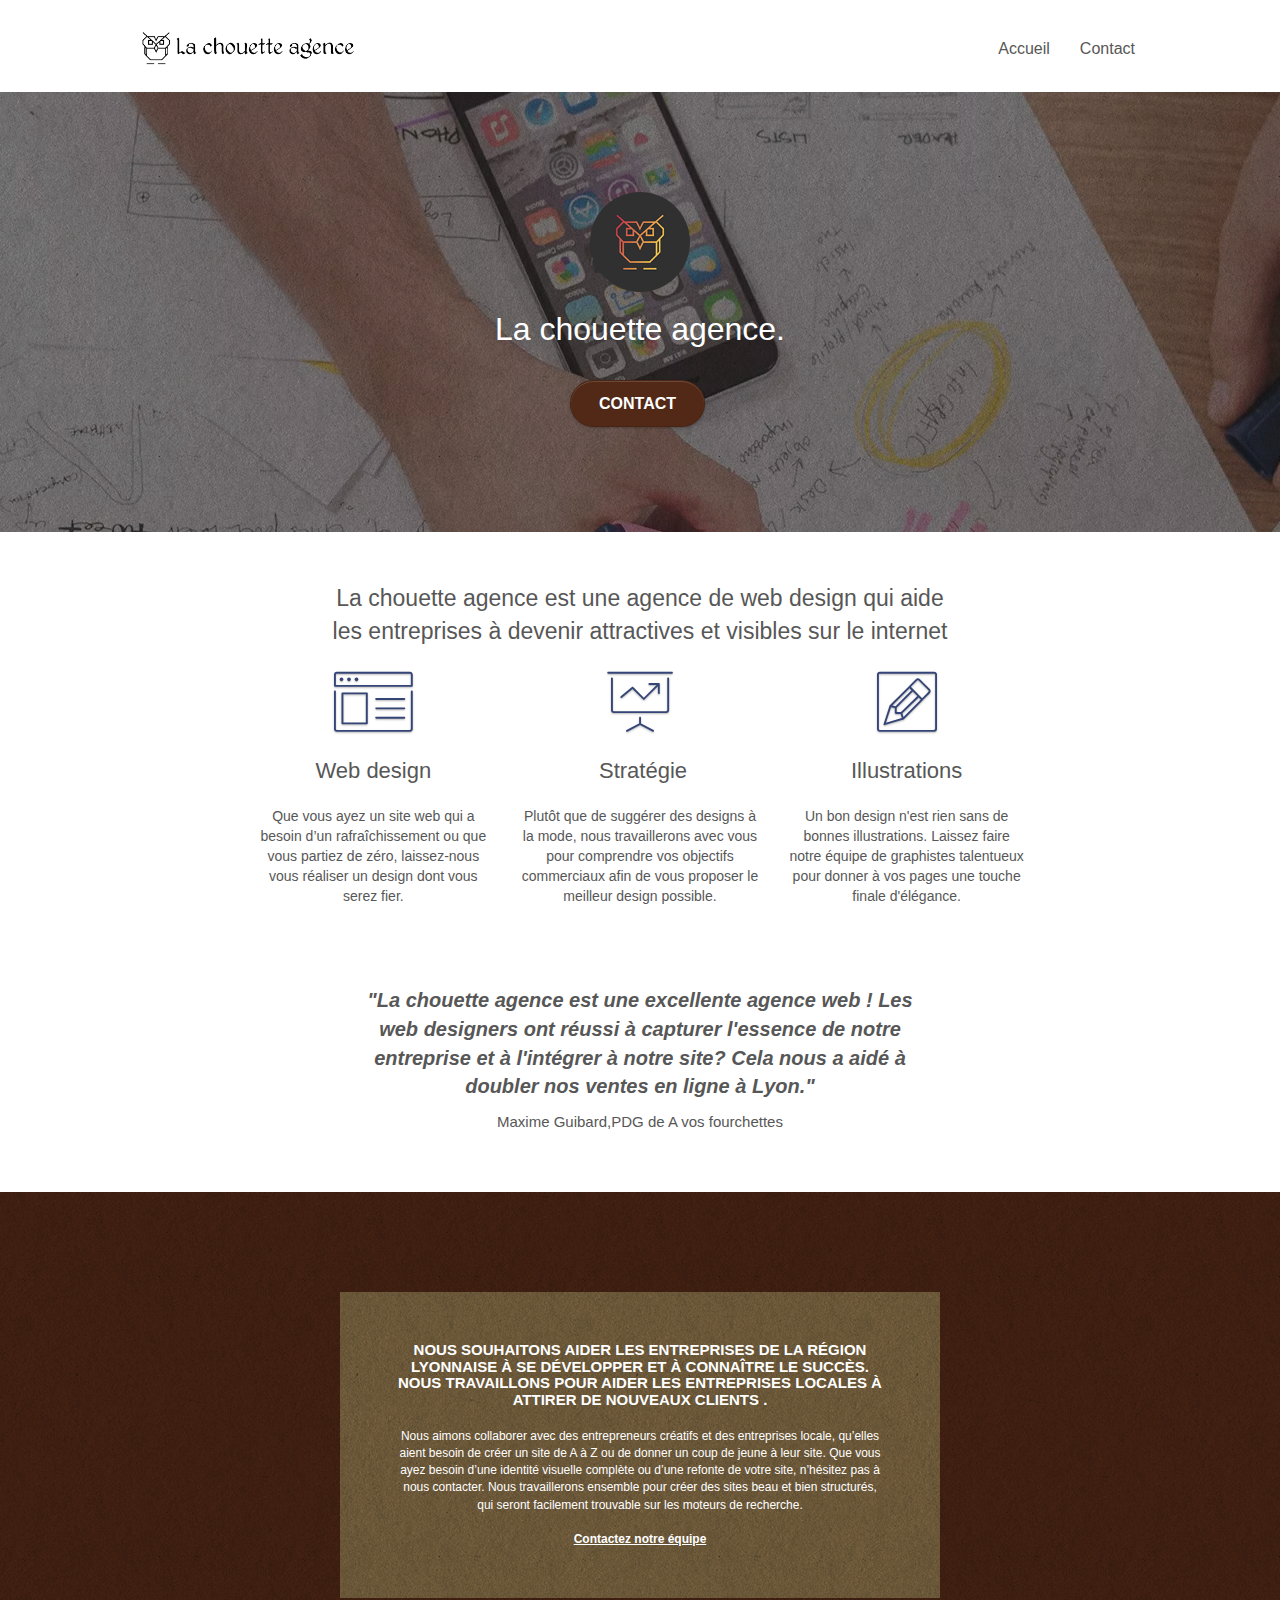
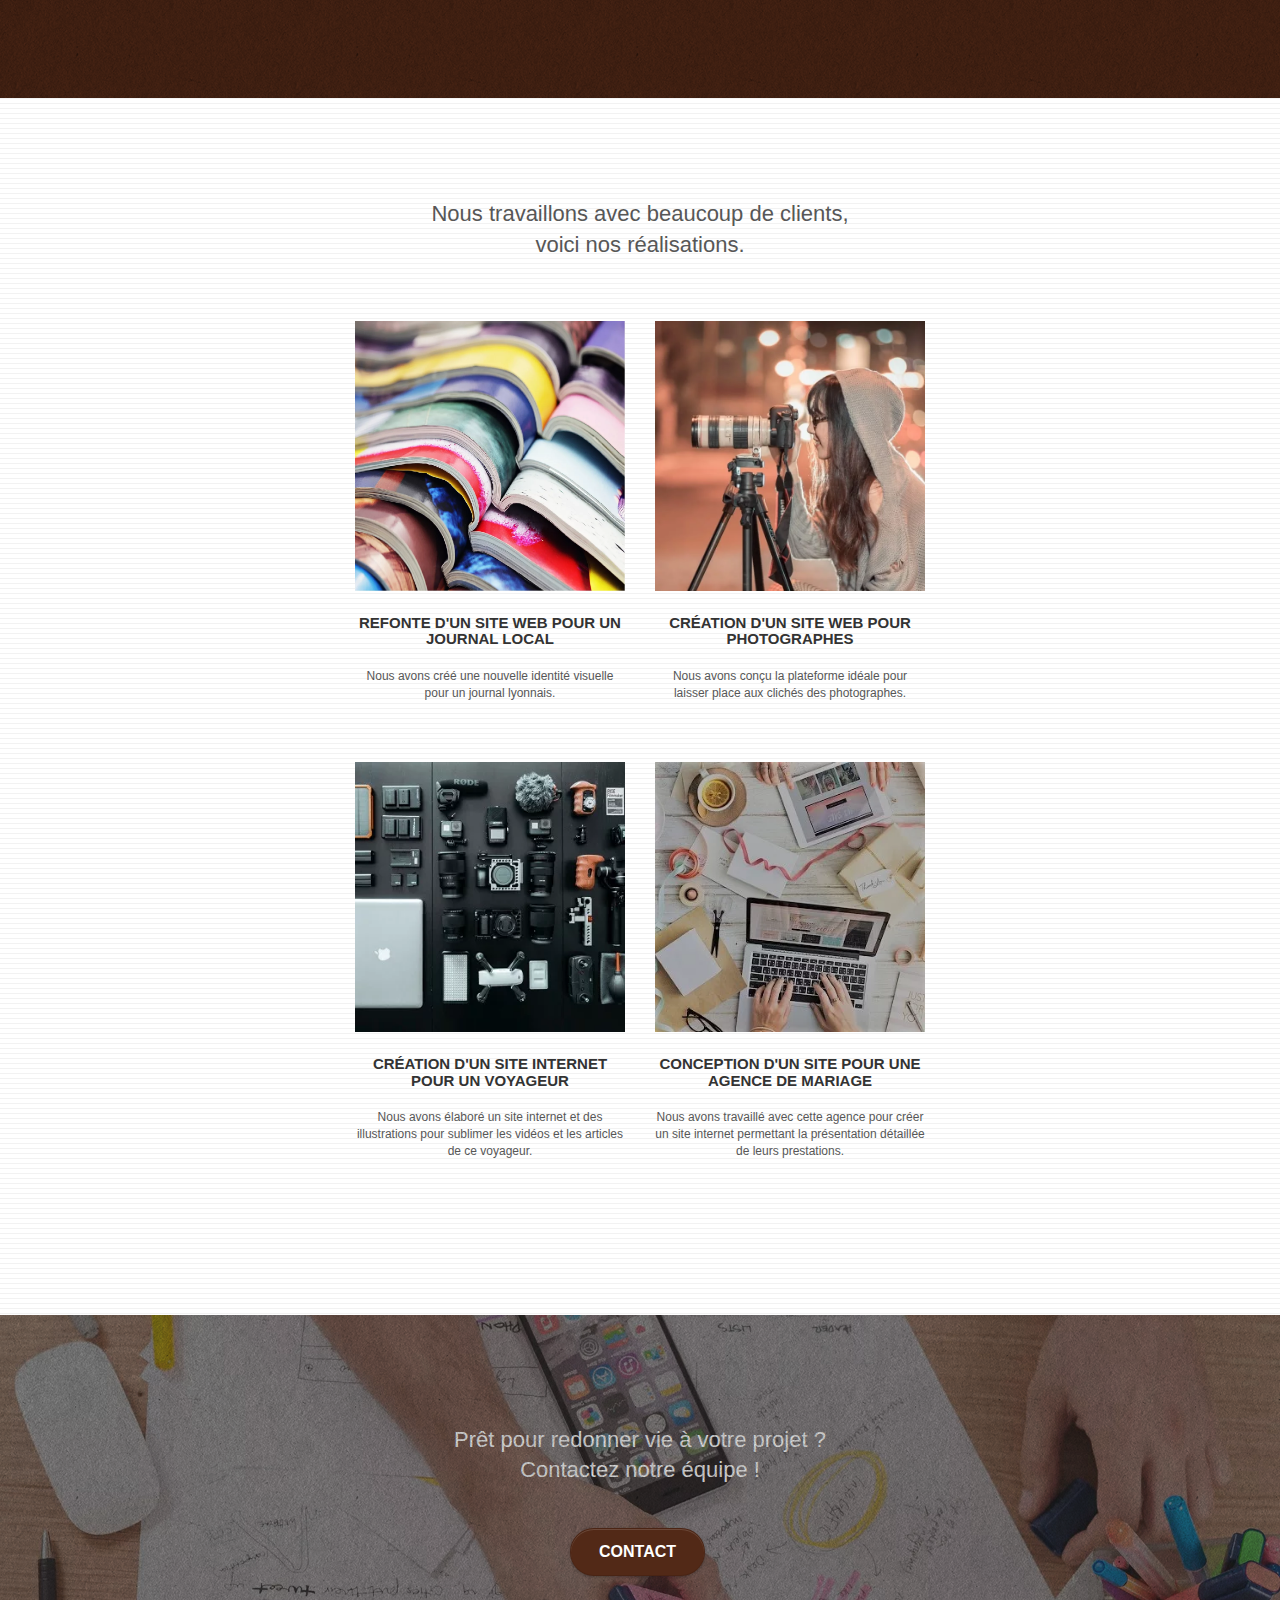
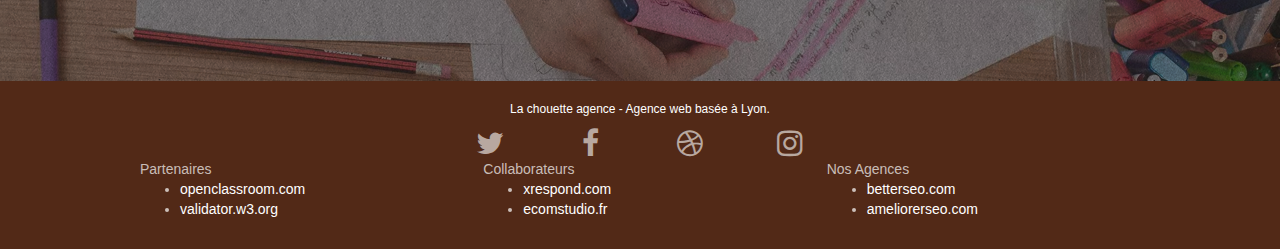
==== commit 7fb5452b: "final2" ====
--- a/index.html
+++ b/index.html
@@ -70,6 +70,9 @@
 <noscript><iframe src="https://www.googletagmanager.com/ns.html?id=GTM-T5HHT4J"
 height="0" width="0" style="display:none;visibility:hidden"></iframe></noscript>
 <!-- End Google Tag Manager (noscript) -->
+
+
+
 <div class="page-container">
     
 <!-- bloc-0 -->
@@ -79,9 +82,8 @@
 		<!--nav class="navbar row"-->
 			<nav class="navbar row" aria-label="header">
 			<div class="navbar-header">
-				<!--div class="keywords" style="color:#cccccc;font-size:1px;">Agence web à Lyon, stratégie web, web design, illustrations, design de site web, site web, web, internet, site internet, site</div-->
+				
 				<a class="navbar-brand" href="index.html"><img src="img/la-chouette-agence.png.webp" alt="logo de notre agence reprentant une chouette" height="40" /></a>
-				<div class="keywords" style="color:#cccccc;font-size:1px;">Agence web à Lyon, stratégie web, web design, illustrations, design de site web, site web, web, internet, site internet, site</div>
 				<button aria-label="Ouvrir" id="nav-toggle" type="button" class="ui-navbar-toggle navbar-toggle" data-toggle="collapse" data-target=".navbar-1">
 					<span class="sr-only">Toggle navigation</span><span class="icon-bar"></span><span class="icon-bar"></span><span class="icon-bar"></span>
 				</button>
@@ -304,14 +306,14 @@
 							<a class="social" href="index.html"><span class="fa fa-instagram icon-md"></span></a>
 						</div>
 					</div>
-					<div class="keywords" style="color:#522917;">Agence web à Lyon, stratégie web, web design, illustrations, design de site web, site web, web, internet, site internet, site</div>
+					
 				</div>
 				<div class="row">
 					<div class="col-sm-4">
 						Partenaires
 							<ul>
 								<li><a class="footer" href="https://openclassrooms.com">openclassroom.com</a></li>
-								<li><a class="footer" href="https://validator.w3.org/">validator.w3.org/</a></li>
+								<li><a class="footer" href="https://validator.w3.org/">validator.w3.org</a></li>
 								
 							</ul>		
 					</div>
@@ -319,7 +321,7 @@
 						Collaborateurs
 						<ul>
 							<li><a class="footer" href="https://xrespond.com">xrespond.com</a></li>
-							<li><a class="footer" href="https://ecomstudio.fr/">ecomstudio.fr/</a></li>
+							<li><a class="footer" href="https://ecomstudio.fr/">ecomstudio.fr</a></li>
 							
 						</ul>
 					</div>
--- a/style.css
+++ b/style.css
@@ -1,1061 +1 @@
-body {
-    margin: 0;
-    padding: 0;
-    background: #FFF;
-    overflow-x: hidden;
-    -webkit-font-smoothing: antialiased;
-    -moz-osx-font-smoothing: grayscale;
-}
-
-a,
-button {
-    transition: all .3s ease-in-out;
-    outline: none!important;
-}
-
-a:hover {
-    text-decoration: none;
-    cursor: pointer;
-}
-#page-loading-blocs-notifaction {
-    position: fixed;
-    top: 0;
-    bottom: 0;
-    width: 100%;
-    z-index: 100000;
-    background: #FFFFFF url("img/pageload-spinner.gif") no-repeat center center;
-}
-.bloc {
-    width: 100%;
-    clear: both;
-    background: 50% 50% no-repeat;
-    padding: 0 50px;
-    background-size: cover;
-    position: relative;
-}
-
-.bloc .container {
-    padding-left: 0;
-    padding-right: 0;
-}
-
-.bloc-lg {
-    padding: 100px 50px;
-}
-
-.bloc-md {
-    padding: 50px;
-}
-
-.bloc-sm {
-    padding: 20px 50px;
-}
-
-.bg-center,
-.bg-l-edge,
-.bg-r-edge,
-.bg-t-edge,
-.bg-b-edge,
-.bg-tl-edge,
-.bg-bl-edge,
-.bg-tr-edge,
-.bg-br-edge,
-.bg-repeat {
-    background-size: auto!important;
-}
-
-.bg-repeat {
-    background: repeat;
-}
-
-.bg-t-edge {
-    background: top no-repeat;
-}
-
-.bloc-bg-texture::before {
-    content: "";
-    background-size: 2px 2px;
-    position: absolute;
-    top: 0;
-    bottom: 0;
-    left: 0;
-    right: 0;
-}
-
-.texture-paper::before {
-    background: url("img/texture-paper.png");
-    background-size: 280px 280px;
-}
-
-.b-parallax {
-    background-attachment: fixed;
-}
-
-.d-bloc {
-    color: rgba(255, 255, 255, .7);
-}
-
-.d-bloc button:hover {
-    color: rgba(255, 255, 255, .9);
-}
-
-.d-bloc .icon-round,
-.d-bloc .icon-square,
-.d-bloc .icon-rounded,
-.d-bloc .icon-semi-rounded-a,
-.d-bloc .icon-semi-rounded-b {
-    border-color: rgba(255, 255, 255, .9);
-}
-
-.d-bloc .divider-h span {
-    border-color: rgba(255, 255, 255, .2);
-}
-
-.d-bloc .a-btn,
-.d-bloc .navbar a,
-.d-bloc .navbar-brand,
-.d-bloc a .icon-sm,
-.d-bloc a .icon-md,
-.d-bloc a .icon-lg,
-.d-bloc a .icon-xl,
-.d-bloc h1 a,
-.d-bloc h2 a,
-.d-bloc h3 a,
-.d-bloc h4 a,
-.d-bloc h5 a,
-.d-bloc h6 a,
-.d-bloc p a {
-    color: rgba(255, 255, 255, .6);
-}
-
-.d-bloc .a-btn:hover,
-.d-bloc .navbar a:hover,
-.d-bloc .navbar-brand:hover,
-.d-bloc a:hover .icon-sm,
-.d-bloc a:hover .icon-md,
-.d-bloc a:hover .icon-lg,
-.d-bloc a:hover .icon-xl,
-.d-bloc h1 a:hover,
-.d-bloc h2 a:hover,
-.d-bloc h3 a:hover,
-.d-bloc h4 a:hover,
-.d-bloc h5 a:hover,
-.d-bloc h6 a:hover,
-.d-bloc p a:hover {
-    color: rgba(255, 255, 255, 1);
-}
-
-.d-bloc .navbar-toggle .icon-bar {
-    background: rgba(255, 255, 255, 1);
-}
-
-.d-bloc .btn-wire,
-.d-bloc .btn-wire:hover {
-    color: rgba(255, 255, 255, 1);
-    border-color: rgba(255, 255, 255, 1);
-}
-
-.d-bloc .panel {
-    color: rgba(0, 0, 0, .5);
-}
-
-.d-bloc .panel button:hover {
-    color: rgba(0, 0, 0, .7);
-}
-
-.d-bloc .panel icon {
-    border-color: rgba(0, 0, 0, .7);
-}
-
-.d-bloc .panel .divider-h span {
-    border-color: rgba(0, 0, 0, .1);
-}
-
-.d-bloc .panel .a-btn {
-    color: rgba(0, 0, 0, .6);
-}
-
-.d-bloc .panel .a-btn:hover {
-    color: rgba(0, 0, 0, 1);
-}
-
-.d-bloc .panel .btn-wire,
-.d-bloc .panel .btn-wire:hover {
-    color: rgba(0, 0, 0, .7);
-    border-color: rgba(0, 0, 0, .3);
-}
-
-.d-bloc .panel,
-.l-bloc {
-    color: rgba(0, 0, 0, .5);
-}
-
-.d-bloc .panel button:hover,
-.l-bloc button:hover {
-    color: rgba(0, 0, 0, .7);
-}
-
-.l-bloc .icon-round,
-.l-bloc .icon-square,
-.l-bloc .icon-rounded,
-.l-bloc .icon-semi-rounded-a,
-.l-bloc .icon-semi-rounded-b {
-    border-color: rgba(0, 0, 0, .7);
-}
-
-.d-bloc .panel .divider-h span,
-.l-bloc .divider-h span {
-    border-color: rgba(0, 0, 0, .1);
-}
-
-.d-bloc .panel .a-btn,
-.l-bloc .a-btn,
-.l-bloc .navbar a,
-.l-bloc .navbar-brand,
-.l-bloc a .icon-sm,
-.l-bloc a .icon-md,
-.l-bloc a .icon-lg,
-.l-bloc a .icon-xl,
-.l-bloc h1 a,
-.l-bloc h2 a,
-.l-bloc h3 a,
-.l-bloc h4 a,
-.l-bloc h5 a,
-.l-bloc h6 a,
-.l-bloc p a {
-    color: rgba(0, 0, 0, .6);
-}
-
-.d-bloc .panel .a-btn:hover,
-.l-bloc .a-btn:hover,
-.l-bloc .navbar a:hover,
-.l-bloc .navbar-brand:hover,
-.l-bloc a:hover .icon-sm,
-.l-bloc a:hover .icon-md,
-.l-bloc a:hover .icon-lg,
-.l-bloc a:hover .icon-xl,
-.l-bloc h1 a:hover,
-.l-bloc h2 a:hover,
-.l-bloc h3 a:hover,
-.l-bloc h4 a:hover,
-.l-bloc h5 a:hover,
-.l-bloc h6 a:hover,
-.l-bloc p a:hover {
-    color: rgba(0, 0, 0, 1);
-}
-
-.l-bloc .navbar-toggle .icon-bar {
-    color: rgba(0, 0, 0, .6);
-}
-
-.d-bloc .panel .btn-wire,
-.d-bloc .panel .btn-wire:hover,
-.l-bloc .btn-wire,
-.l-bloc .btn-wire:hover {
-    color: rgba(0, 0, 0, .7);
-    border-color: rgba(0, 0, 0, .3);
-}
-.voffset {
-    margin-top: 30px;
-}
-
-.voffset-lg {
-    margin-top: 80px;
-}
-
-.row-no-gutters {
-    margin-right: 0;
-    margin-left: 0;
-}
-
-.row.row-no-gutters > [class^="col-"],
-.row.row-no-gutters > [class*=" col-"] {
-    padding-right: 0;
-    padding-left: 0;
-}
-
-#bloc-1-hero h1 {
-    font-size: 32px;
-}
-
-.navbar {
-    margin-bottom: 0;
-    z-index: 1;
-}
-
-.navbar-brand {
-    height: auto;
-    padding: 3px 15px;
-    font-size: 25px;
-    font-weight: normal;
-    font-weight: 600;
-    line-height: 44px;
-}
-
-.navbar-brand img {
-    max-height: 200px;
-    margin: 0 5px 0 0;
-    display: inline;
-}
-
-.navbar-brand img[src$=svg] {
-    min-width: 100px;
-}
-
-.nav-center .navbar-brand img {
-    margin: 0;
-}
-
-.navbar .nav {
-    padding-top: 2px;
-    margin-right: -16px;
-    float: right;
-    z-index: 1;
-}
-
-.nav > li {
-    float: left;
-    margin-top: 4px;
-    font-size: 16px;
-}
-
-.navbar-nav .open .dropdown-menu > li > a {
-    text-align: inherit;
-}
-
-.nav > li a:hover,
-.nav > li a:focus {
-    background: transparent;
-}
-
-.navbar-toggle {
-    margin: 10px 10px 0 0;
-    border: 0px;
-}
-
-.navbar-toggle:hover {
-    background: transparent!important;
-}
-
-.navbar-toggle .icon-bar {
-    background-color: rgba(0, 0, 0, .5);
-    width: 26px;
-}
-
-.nav-invert .navbar .nav {
-    float: left;
-}
-
-.nav-invert .navbar-header,
-.nav-invert .navbar-brand {
-    float: right;
-    position: relative;
-    z-index: 2;
-}
-@media (min-width: 768px) {
-    .site-navigation {
-        position: absolute;
-        top: 50%;
-        right: 20px;
-        transform: translate(0, -50%);
-        -webkit-transform: translateY(-50%);
-    }
-    .nav > li .dropdown-menu a,
-    .nav > li .dropdown-menu a:hover {
-        color: #484848;
-    }
-    .nav-invert .site-navigation {
-        left: 0;
-        right: 0;
-    }
-    .nav-center {
-        text-align: center;
-    }
-    .nav-center .navbar-header {
-        width: 100%;
-    }
-    .nav-center .navbar-header,
-    .nav-center .navbar-brand,
-    .nav-center .nav > li {
-        float: none;
-        display: inline-block;
-    }
-    .nav-center .site-navigation {
-        position: relative;
-        width: 100%;
-        right: 0;
-        margin-right: 0px;
-        margin-top: 20px;
-    }
-    .nav-center.mini-nav .navbar-toggle {
-        float: none;
-        margin: 10px auto 0;
-    }
-}
-
-.nav > li > .dropdown a {
-    background: none!important;
-    display: block;
-    padding: 14px 15px;
-}
-
-nav .caret {
-    margin: 0 5px;
-}
-
-.dropdown-menu .dropdown-menu {
-    top: -8px;
-    left: 100%;
-}
-
-.dropdown-menu .dropmenu-flow-right {
-    top: 100%;
-    left: 0;
-    margin-left: -1px;
-    border-top-left-radius: 0;
-    border-top-right-radius: 0;
-}
-
-.dropdown-menu .dropdown span {
-    border: 4px solid black;
-    border-top-color: transparent;
-    border-right-color: transparent;
-    border-bottom-color: transparent;
-    margin: 6px -5px 0 0!important;
-    float: right;
-}
-
-.mg-md {
-    margin-top: 10px;
-    margin-bottom: 20px;
-}
-
-.mg-lg {
-    margin-top: 10px;
-    margin-bottom: 40px;
-}
-
-.btn {
-    margin: 0 5px 5px 0;
-}
-
-.btn.pull-right {
-    margin: 0 0 5px 5px;
-}
-
-.btn-d,
-.btn-d:hover,
-.btn-d:focus {
-    color: #FFF;
-    background: rgba(0, 0, 0, .3);
-}
-
-button {
-    outline: none!important;
-}
-
-.btn-rd {
-    border-radius: 40px;
-}
-
-.btn-clean {
-    border: 1px solid rgba(0, 0, 0, .08);
-    border-bottom-color: rgba(0, 0, 0, .1);
-    text-shadow: 0 1px 0 rgba(0, 0, 1, .1);
-    box-shadow: 0 1px 3px rgba(0, 0, 1, .25), inset 0 1px 0 0 rgba(255, 255, 255, .15);
-}
-
-.icon-md {
-    font-size: 30px!important;
-}
-
-.icon-lg {
-    font-size: 60px!important;
-}
-
-.sm-shadow {
-    text-shadow: 0 1px 2px rgba(0, 0, 0, .3);
-}
-
-.panel-sq,
-.panel-sq .panel-heading,
-.panel-sq .panel-footer {
-    border-radius: 0;
-}
-
-.panel-rd {
-    border-radius: 30px;
-}
-
-.panel-rd .panel-heading {
-    border-radius: 29px 29px 0 0;
-}
-
-.panel-rd .panel-footer {
-    border-radius: 0 0 29px 29px;
-}
-
-.form-control {
-    border-color: rgba(0, 0, 0, .1);
-    box-shadow: none;
-}
-
-.scrollToTop {
-    width: 40px;
-    height: 40px;
-    position: fixed;
-    bottom: 20px;
-    right: 20px;
-    opacity: 0;
-    z-index: 500;
-    transition: all .3s ease-in-out;
-}
-
-.scrollToTop span {
-    margin-top: 6px;
-}
-
-.showScrollTop {
-    font-size: 14px;
-    opacity: 1;
-}
-
-a[data-lightbox] {
-    position: relative;
-    display: block;
-    text-align: center;
-}
-
-a[data-lightbox]:hover::before {
-    content: "+";
-    font-family: "HelveticaNeue-Light", "Helvetica Neue Light", "Helvetica Neue", Helvetica, Arial;
-    font-size: 32px;
-    width: 50px;
-    height: 50px;
-    margin-left: -25px;
-    border-radius: 50%;
-    background: rgba(0, 0, 0, .6);
-    color: #FFF;
-    font-weight: 100;
-    z-index: 1;
-    position: absolute;
-    top: 50%;
-    transform: translateY(-50%);
-    -webkit-transform: translateY(-50%);
-}
-
-a[data-lightbox]:hover img {
-    opacity: 0.6;
-    -webkit-animation-fill-mode: none;
-    animation-fill-mode: none;
-}
-
-#lightbox-modal {
-    display: flex;
-    align-items: center;
-}
-
-#lightbox-modal .modal-dialog {
-    width: 90%;
-    max-width: 900px;
-    margin: 0 auto 0;
-}
-
-#lightbox-modal .modal-dialog img {
-    max-height: 90vh;
-    margin: 0 auto;
-}
-
-.lightbox-caption {
-    padding: 20px;
-    color: #FFF;
-    background: rgba(0, 0, 0, .5);
-    position: absolute;
-    left: 15px;
-    right: 15px;
-    bottom: 5px;
-}
-
-.close-lightbox {
-    color: #FFF;
-    font-size: 30px;
-    position: absolute;
-    top: 20px;
-    right: 20px;
-    z-index: 20;
-    background: rgba(0, 0, 0, .5);
-    border: none;
-    line-height: 30px;
-    padding: 0 9px 5px;
-    opacity: 0.3;
-}
-
-.close-lightbox:hover,
-.next-lightbox:hover,
-.prev-lightbox:hover {
-    opacity: 1.0;
-    color: #FFF;
-}
-
-.next-lightbox,
-.prev-lightbox {
-    font-size: 20px;
-    color: rgba(255, 255, 255, .9);
-    background: rgba(0, 0, 0, .5);
-    transition: all .2s ease-in-out;
-    position: absolute;
-    top: 45%;
-    z-index: 1;
-    opacity: 0.4;
-}
-
-.next-lightbox {
-    padding: 6px 8px 1px 13px;
-    right: 25px;
-}
-
-.prev-lightbox {
-    padding: 6px 13px 1px 10px;
-    left: 25px;
-}
-
-.snapshot-lb .modal-body {
-    padding-bottom: 45px;
-}
-
-.snapshot-lb .lightbox-caption {
-    padding: 0;
-    color: rgba(0, 0, 0, .5);
-    background: none;
-}
-h1,
-h2,
-h3,
-h4,
-h5,
-h6,
-p,
-label,
-.btn,
-section,
-a {
-    font-family: "helvetica";
-    font-weight: 400;
-    color: #575757!important;
-}
-.footer {
-    font-family: "helvetica";
-    font-weight: 400;
-    color: #FFF !important;
-
-}
-
-.container {
-    max-width: 1000px;
-}
-
-.hero-bloc-text {
-    font-size: 38px;
-}
-
-.hero-bloc-text-sub {
-    font-size: 36px;
-}
-
-.statement-bloc-text {
-    line-height: 26px;
-    font-style: italic;
-    font-size: 20px;
-    text-align: center;
-    font-weight: lighter;
-    max-width: 520px;
-    margin: auto auto auto auto;
-}
-.text-img {
-   font-size: 23px;
-
-}
-.text-img2 {
-   font-size: 20px;
-   font-style: italic;
-   font-weight: bold;
-   font-family: "helvetica";
-
-}
-.text-img3 {
-   font-size: 15px;
-}
-.text-img4 {
-   font-size: 22px;
-}
-
-p {
-    font-size: 12px;
-}
-
-.tight-width-whitespace {
-    max-width: 600px;
-    margin: auto auto auto auto;
-}
-
-.h1 {
-    font-size: 20px;
-    font-family: "Open Sans";
-}
-
-.cta-hero {
-    margin-top: 22px;
-    color: #FFFFFF!important;
-    text-transform: uppercase;
-    padding: 12px 28px 12px 28px;
-    font-size: 16px;
-    font-weight: 700;
-}
-.btn-atomic-tangerine:focus {
-  background-color: #52173e;  
-}
-
-/*.cta-hero:hover {
-  background-color: #4c4c4c;  
-}*/
-
-.social {
-    max-width: 400px;
-    margin: auto auto auto auto;
-}
-
-h2 {
-    font-size: 22px;
-    line-height: 1.4em;
-}
-
-h3 {
-    font-size: 15px;
-    text-transform: uppercase;
-    font-weight: 700;
-    color: #333333!important;
-}
-
-.med-width-whitespace {
-    max-width: 800px;
-    margin: auto auto auto auto;
-    box-shadow: 0px 0px 0px #000000;
-}
-
-h1 {
-    color: #333333!important;
-}
-
-h4 {
-    color: #333333!important;
-}
-
-.icons {
-    margin-bottom: 14px;
-    margin-top: 24px;
-}
-
-.white {
-    color: #FFFFFF!important;
-}
-
-.portfolio-thumb {
-    margin-bottom: 24px;
-}
-
-.portfolio-row {
-    margin-bottom: 44px;
-    margin-top: 50px;
-}
-.avatar {
-    box-shadow: 0px 4px 9px rgba(0, 0, 0, 0.3);
-}
-
-.black-background {
-    background-color: rgba(165, 147, 99, 0.7);
-    padding: 40px 40px 40px 40px;
-}
-
-.bold-link {
-    font-weight: 900;
-    text-decoration: underline!important;
-}
-
-.bgc-white {
-    background-color: #FFFFFF;
-}
-
-.bgc-dark-slate-blue {
-    background-color: #364577;
-}
-
-.bgc-atomic-tangerine {
-    background-color: #522917;
-}
-
-.tc-white {
-    color: #FFFFFF!important;
-}
-
-.btn-atomic-tangerine {
-    background: #522917;
-    color: #FFFFFF!important;
-}
-
-.btn-atomic-tangerine:hover {
-    background: #4c4c4c!important;
-    color: #FFFFFF!important;
-}
-
-.ltc-white {
-    color: #FFFFFF!important;
-}
-
-.ltc-white:hover {
-    color: #cccccc!important;
-}
-
-.ltc-atomic-tangerine {
-    color: #522917!important;
-}
-
-.ltc-atomic-tangerine:hover {
-    color: #522917!important;
-}
-
-.icon-dark-slate-blue {
-    color: #364577!important;
-    border-color: #364577!important;
-}
-
-.bg-dots-bg {
-    background-image: url("img/dots-bg.png");
-}
-
-.bg-lines-h2-bg {
-    background-image: url("img/lines-h2-bg.png");
-}
-
-.bg-banniere {
-    background-image: url("img/la-chouette-agence-banniere.jpg.webp");
-}
-
-.bg-presentation {
-    background-image: url("img/image-de-presentation.jpg.webp");
-}
-@media (max-width: 1024px) {
-    .bloc {
-        padding-left: 20px;
-        padding-right: 20px;
-    }
-    .bloc.full-width-bloc,
-    .bloc-tile-2.full-width-bloc .container,
-    .bloc-tile-3.full-width-bloc .container,
-    .bloc-tile-4.full-width-bloc .container {
-        padding-left: 0;
-        padding-right: 0;
-    }
-}
-@media (max-width: 992px) and (min-width: 768px) {
-    .navbar .nav {
-        max-width: 80%
-    }
-    .nav-center.navbar .nav {
-        max-width: 100%
-    }
-}
-
-@media only screen and (min-width: 768px) and (max-width: 1024px) and (orientation: landscape) {
-    .b-parallax {
-        background-attachment: scroll;
-    }
-}
-
-@media only screen and (min-width: 1024px) and (max-width: 1366px) and (-webkit-min-device-pixel-ratio: 1.5) {
-    .b-parallax {
-        background-attachment: scroll;
-    }
-}
-
-@media (max-width: 991px) {
-    .container {
-        width: 100%;
-    }
-    .b-parallax {
-        background-attachment: scroll;
-    }
-    .page-container,
-    #hero-bloc {
-        overflow-x: hidden;
-        position: relative;
-    }
-
-.bloc {
-       /* Padding-left: constant(safe-area-inset-left);
-        Padding-right: constant(safe-area-inset-right);*/
-    }
-    .bloc-group,
-    .bloc-group .bloc {
-        display: block;
-        width: 100%;
-    }
-    .bloc-fill-screen .fill-bloc-top-edge,
-    .bloc-fill-screen .fill-bloc-bottom-edge {
-        padding: 0 20px;
-       /* padding-left: constant(safe-area-inset-left);
-        padding-right: constant(safe-area-inset-right);*/
-    }
-
-
-
-@media (max-width: 767px) {
-    .page-container {
-        overflow-x: hidden;
-        position: relative;
-    }
-    h1,
-    h2,
-    h3,
-    h4,
-    h5,
-    h6,
-    p,
-    #disqus_thread {
-        padding-left: 10px!important;
-        padding-right: 10px!important;
-    }
-    .b-parallax {
-        background-attachment: scroll;
-    }
-    .navbar .nav {
-        padding-top: 0;
-        border-top: 1px solid rgba(0, 0, 0, .2);
-        float: none!important;
-    }
-    .navbar.row {
-        margin-left: 0;
-        margin-right: 0;
-    }
-    .site-navigation {
-        position: inherit;
-        transform: none;
-        -webkit-transform: none;
-        -ms-transform: none;
-    }
-    .nav > li {
-        margin-top: 0;
-        border-bottom: 1px solid rgba(0, 0, 0, .1);
-        background: rgba(0, 0, 0, .05);
-        text-align: left;
-        padding-left: 15px;
-        width: 100%;
-    }
-    .nav > li:hover {
-        background: rgba(0, 0, 0, .08);
-    }
-    .dropdown .dropdown a .caret {
-        float: none;
-        margin: 5px 0 0 10px!important;
-        border: 4px solid black;
-        border-bottom-color: transparent;
-        border-right-color: transparent;
-        border-left-color: transparent;
-    }
-    #hero-bloc .navbar .nav {
-        background: rgba(0, 0, 0, .8);
-    }
-    #hero-bloc .navbar .nav a {
-        color: rgba(255, 255, 255, .6);
-    }
-    .hero {
-        padding: 50px 0;
-    }
-    .hero-nav {
-        left: -1px;
-        right: -1px;
-    }
-    .navbar-collapse {
-        padding: 0;
-        overflow-x: hidden;
-        box-shadow: none;
-    }
-    .navbar-brand img {
-        max-height: 40px;
-        width: auto;
-    }
-    .nav-invert .navbar-header {
-        float: none;
-        width: 100%;
-    }
-    .nav-invert .navbar-toggle {
-        float: left;
-        margin-left: 10px;
-    }
-    .bloc {
-        padding-left: 0;
-        padding-right: 0;
-    }
-    .bloc-xxl,
-    .bloc-xl,
-    .bloc-lg {
-        padding: 40px 0;
-    }
-    .bloc-sm,
-    .bloc-md {
-        padding-left: 0;
-        padding-right: 0;
-    }
-    .bloc-tile-2 .container,
-    .bloc-tile-3 .container,
-    .bloc-tile-4 .container,
-    .bloc-fill-screen .fill-bloc-top-edge,
-    .bloc-fill-screen .fill-bloc-bottom-edge {
-        padding-left: 0;
-        padding-right: 0;
-    }
-    .a-block {
-        padding: 0 10px;
-    }
-    .btn-dwn {
-        display: none;
-    }
-    .voffset {
-        margin-top: 5px;
-    }
-    .voffset-md {
-        margin-top: 20px;
-    }
-    .voffset-lg {
-        margin-top: 30px;
-    }
-    form {
-        padding: 5px;
-    }
-    .close-lightbox {
-        display: inline-block;
-    }
-    .blocsapp-device-iphone5 {
-        background-size: 216px 425px;
-        padding-top: 60px;
-        width: 216px;
-        height: 425px;
-    }
-    .blocsapp-device-iphone5 img {
-        width: 180px;
-        height: 320px;
-    }
-}
-
-@media (max-width: 400px) {
-    .bloc {
-        padding-left: 0;
-        padding-right: 0;
-    }
-    
-}
-@media (max-width: 767px) {
-    .bloc-mob-center-text {
-        text-align:center;
-    }
-}
-}
+body{margin:0;padding:0;background:#fff;overflow-x:hidden;-webkit-font-smoothing:antialiased;-moz-osx-font-smoothing:grayscale}a,button{transition:all .3s ease-in-out;outline:0!important}a:hover{text-decoration:none;cursor:pointer}#page-loading-blocs-notifaction{position:fixed;top:0;bottom:0;width:100%;z-index:100000;background:#fff url(img/pageload-spinner.gif) no-repeat center center}.bloc{width:100%;clear:both;background:50% 50% no-repeat;padding:0 50px;background-size:cover;position:relative}.bloc .container{padding-left:0;padding-right:0}.bloc-lg{padding:100px 50px}.bloc-md{padding:50px}.bloc-sm{padding:20px 50px}.bg-b-edge,.bg-bl-edge,.bg-br-edge,.bg-center,.bg-l-edge,.bg-r-edge,.bg-repeat,.bg-t-edge,.bg-tl-edge,.bg-tr-edge{background-size:auto!important}.bg-repeat{background:repeat}.bg-t-edge{background:top no-repeat}.bloc-bg-texture::before{content:"";background-size:2px 2px;position:absolute;top:0;bottom:0;left:0;right:0}.texture-paper::before{background:url(img/texture-paper.png);background-size:280px 280px}.b-parallax{background-attachment:fixed}.d-bloc{color:rgba(255,255,255,.7)}.d-bloc button:hover{color:rgba(255,255,255,.9)}.d-bloc .icon-round,.d-bloc .icon-rounded,.d-bloc .icon-semi-rounded-a,.d-bloc .icon-semi-rounded-b,.d-bloc .icon-square{border-color:rgba(255,255,255,.9)}.d-bloc .divider-h span{border-color:rgba(255,255,255,.2)}.d-bloc .a-btn,.d-bloc .navbar a,.d-bloc .navbar-brand,.d-bloc a .icon-lg,.d-bloc a .icon-md,.d-bloc a .icon-sm,.d-bloc a .icon-xl,.d-bloc h1 a,.d-bloc h2 a,.d-bloc h3 a,.d-bloc h4 a,.d-bloc h5 a,.d-bloc h6 a,.d-bloc p a{color:rgba(255,255,255,.6)}.d-bloc .a-btn:hover,.d-bloc .navbar a:hover,.d-bloc .navbar-brand:hover,.d-bloc a:hover .icon-lg,.d-bloc a:hover .icon-md,.d-bloc a:hover .icon-sm,.d-bloc a:hover .icon-xl,.d-bloc h1 a:hover,.d-bloc h2 a:hover,.d-bloc h3 a:hover,.d-bloc h4 a:hover,.d-bloc h5 a:hover,.d-bloc h6 a:hover,.d-bloc p a:hover{color:#fff}.d-bloc .navbar-toggle .icon-bar{background:#fff}.d-bloc .btn-wire,.d-bloc .btn-wire:hover{color:#fff;border-color:#fff}.d-bloc .panel{color:rgba(0,0,0,.5)}.d-bloc .panel button:hover{color:rgba(0,0,0,.7)}.d-bloc .panel icon{border-color:rgba(0,0,0,.7)}.d-bloc .panel .divider-h span{border-color:rgba(0,0,0,.1)}.d-bloc .panel .a-btn{color:rgba(0,0,0,.6)}.d-bloc .panel .a-btn:hover{color:#000}.d-bloc .panel .btn-wire,.d-bloc .panel .btn-wire:hover{color:rgba(0,0,0,.7);border-color:rgba(0,0,0,.3)}.d-bloc .panel,.l-bloc{color:rgba(0,0,0,.5)}.d-bloc .panel button:hover,.l-bloc button:hover{color:rgba(0,0,0,.7)}.l-bloc .icon-round,.l-bloc .icon-rounded,.l-bloc .icon-semi-rounded-a,.l-bloc .icon-semi-rounded-b,.l-bloc .icon-square{border-color:rgba(0,0,0,.7)}.d-bloc .panel .divider-h span,.l-bloc .divider-h span{border-color:rgba(0,0,0,.1)}.d-bloc .panel .a-btn,.l-bloc .a-btn,.l-bloc .navbar a,.l-bloc .navbar-brand,.l-bloc a .icon-lg,.l-bloc a .icon-md,.l-bloc a .icon-sm,.l-bloc a .icon-xl,.l-bloc h1 a,.l-bloc h2 a,.l-bloc h3 a,.l-bloc h4 a,.l-bloc h5 a,.l-bloc h6 a,.l-bloc p a{color:rgba(0,0,0,.6)}.d-bloc .panel .a-btn:hover,.l-bloc .a-btn:hover,.l-bloc .navbar a:hover,.l-bloc .navbar-brand:hover,.l-bloc a:hover .icon-lg,.l-bloc a:hover .icon-md,.l-bloc a:hover .icon-sm,.l-bloc a:hover .icon-xl,.l-bloc h1 a:hover,.l-bloc h2 a:hover,.l-bloc h3 a:hover,.l-bloc h4 a:hover,.l-bloc h5 a:hover,.l-bloc h6 a:hover,.l-bloc p a:hover{color:#000}.l-bloc .navbar-toggle .icon-bar{color:rgba(0,0,0,.6)}.d-bloc .panel .btn-wire,.d-bloc .panel .btn-wire:hover,.l-bloc .btn-wire,.l-bloc .btn-wire:hover{color:rgba(0,0,0,.7);border-color:rgba(0,0,0,.3)}.voffset{margin-top:30px}.voffset-lg{margin-top:80px}.row-no-gutters{margin-right:0;margin-left:0}.row.row-no-gutters>[class*=" col-"],.row.row-no-gutters>[class^=col-]{padding-right:0;padding-left:0}#bloc-1-hero h1{font-size:32px}.navbar{margin-bottom:0;z-index:1}.navbar-brand{height:auto;padding:3px 15px;font-size:25px;font-weight:400;font-weight:600;line-height:44px}.navbar-brand img{max-height:200px;margin:0 5px 0 0;display:inline}.navbar-brand img[src$=svg]{min-width:100px}.nav-center .navbar-brand img{margin:0}.navbar .nav{padding-top:2px;margin-right:-16px;float:right;z-index:1}.nav>li{float:left;margin-top:4px;font-size:16px}.navbar-nav .open .dropdown-menu>li>a{text-align:inherit}.nav>li a:active,.nav>li a:focus,.nav>li a:hover{background-color:#dcffff;color:#006}.navbar-toggle{margin:10px 10px 0 0;border:0}.navbar-toggle:hover{background:0 0!important}.navbar-toggle .icon-bar{background-color:rgba(0,0,0,.5);width:26px}.nav-invert .navbar .nav{float:left}.nav-invert .navbar-brand,.nav-invert .navbar-header{float:right;position:relative;z-index:2}@media (min-width:768px){.site-navigation{position:absolute;top:50%;right:20px;transform:translate(0,-50%);-webkit-transform:translateY(-50%)}.nav>li .dropdown-menu a,.nav>li .dropdown-menu a:hover{color:#484848}.nav-invert .site-navigation{left:0;right:0}.nav-center{text-align:center}.nav-center .navbar-header{width:100%}.nav-center .nav>li,.nav-center .navbar-brand,.nav-center .navbar-header{float:none;display:inline-block}.nav-center .site-navigation{position:relative;width:100%;right:0;margin-right:0;margin-top:20px}.nav-center.mini-nav .navbar-toggle{float:none;margin:10px auto 0}}.nav>li>.dropdown a{background:0 0!important;display:block;padding:14px 15px}nav .caret{margin:0 5px}.dropdown-menu .dropdown-menu{top:-8px;left:100%}.dropdown-menu .dropmenu-flow-right{top:100%;left:0;margin-left:-1px;border-top-left-radius:0;border-top-right-radius:0}.dropdown-menu .dropdown span{border:4px solid #000;border-top-color:transparent;border-right-color:transparent;border-bottom-color:transparent;margin:6px -5px 0 0!important;float:right}.mg-md{margin-top:10px;margin-bottom:20px}.mg-lg{margin-top:10px;margin-bottom:40px}.btn{margin:0 5px 5px 0}.btn.pull-right{margin:0 0 5px 5px}.btn-d,.btn-d:focus,.btn-d:hover{color:#fff;background:rgba(0,0,0,.3)}button{outline:0!important}.btn-rd{border-radius:40px}.btn-clean{border:1px solid rgba(0,0,0,.08);border-bottom-color:rgba(0,0,0,.1);text-shadow:0 1px 0 rgba(0,0,1,.1);box-shadow:0 1px 3px rgba(0,0,1,.25),inset 0 1px 0 0 rgba(255,255,255,.15)}.icon-md{font-size:30px!important}.icon-lg{font-size:60px!important}.sm-shadow{text-shadow:0 1px 2px rgba(0,0,0,.3)}.panel-sq,.panel-sq .panel-footer,.panel-sq .panel-heading{border-radius:0}.panel-rd{border-radius:30px}.panel-rd .panel-heading{border-radius:29px 29px 0 0}.panel-rd .panel-footer{border-radius:0 0 29px 29px}.form-control{border-color:rgba(0,0,0,.1);box-shadow:none}.scrollToTop{width:40px;height:40px;position:fixed;bottom:20px;right:20px;opacity:0;z-index:500;transition:all .3s ease-in-out}.scrollToTop span{margin-top:6px}.showScrollTop{font-size:14px;opacity:1}a[data-lightbox]{position:relative;display:block;text-align:center}a[data-lightbox]:hover::before{content:"+";font-family:HelveticaNeue-Light,"Helvetica Neue Light","Helvetica Neue",Helvetica,Arial;font-size:32px;width:50px;height:50px;margin-left:-25px;border-radius:50%;background:rgba(0,0,0,.6);color:#fff;font-weight:100;z-index:1;position:absolute;top:50%;transform:translateY(-50%);-webkit-transform:translateY(-50%)}a[data-lightbox]:hover img{opacity:.6;-webkit-animation-fill-mode:none;animation-fill-mode:none}#lightbox-modal{display:flex;align-items:center}#lightbox-modal .modal-dialog{width:90%;max-width:900px;margin:0 auto 0}#lightbox-modal .modal-dialog img{max-height:90vh;margin:0 auto}.lightbox-caption{padding:20px;color:#fff;background:rgba(0,0,0,.5);position:absolute;left:15px;right:15px;bottom:5px}.close-lightbox{color:#fff;font-size:30px;position:absolute;top:20px;right:20px;z-index:20;background:rgba(0,0,0,.5);border:none;line-height:30px;padding:0 9px 5px;opacity:.3}.close-lightbox:hover,.next-lightbox:hover,.prev-lightbox:hover{opacity:1;color:#fff}.next-lightbox,.prev-lightbox{font-size:20px;color:rgba(255,255,255,.9);background:rgba(0,0,0,.5);transition:all .2s ease-in-out;position:absolute;top:45%;z-index:1;opacity:.4}.next-lightbox{padding:6px 8px 1px 13px;right:25px}.prev-lightbox{padding:6px 13px 1px 10px;left:25px}.snapshot-lb .modal-body{padding-bottom:45px}.snapshot-lb .lightbox-caption{padding:0;color:rgba(0,0,0,.5);background:0 0}.btn,a,h1,h2,h3,h4,h5,h6,label,p,section{font-family:helvetica;font-weight:400;color:#575757!important}.footer{font-family:helvetica;font-weight:400;color:#fff!important}.container{max-width:1000px}.hero-bloc-text{font-size:38px}.hero-bloc-text-sub{font-size:36px}.statement-bloc-text{line-height:26px;font-style:italic;font-size:20px;text-align:center;font-weight:lighter;max-width:520px;margin:auto auto auto auto}.text-img{font-size:23px}.text-center:active,.text-center:focus,.text-center:hover{background-color:#dcffff;color:#006!important}.text-img2{font-size:20px;font-style:italic;font-weight:700;font-family:helvetica}.text-img3{font-size:15px}.text-img4{font-size:22px}p{font-size:12px}.tight-width-whitespace{max-width:600px;margin:auto auto auto auto}.h1{font-size:20px;font-family:"Open Sans"}.cta-hero{margin-top:22px;color:#fff!important;text-transform:uppercase;padding:12px 28px 12px 28px;font-size:16px;font-weight:700}.btn-atomic-tangerine:focus{background-color:#52173e}.img-responsive{height:270px;width:270px}.social{max-width:400px;margin:auto auto auto auto}.icon-md{width:96px;height:31px}.icon-md:hover{background-color:#006!important}h2{font-size:22px;line-height:1.4em}h3{font-size:15px;text-transform:uppercase;font-weight:700;color:#333!important}.med-width-whitespace{max-width:800px;margin:auto auto auto auto;box-shadow:0 0 0 #000}h1{color:#333!important}h4{color:#333!important}.icons{margin-bottom:14px;margin-top:24px}.white{color:#fff!important}.portfolio-thumb{margin-bottom:24px}.portfolio-row{margin-bottom:44px;margin-top:50px}.avatar{box-shadow:0 4px 9px rgba(0,0,0,.3)}.black-background{background-color:rgba(165,147,99,.7);padding:40px 40px 40px 40px}.bold-link{font-weight:900;text-decoration:underline!important}.bgc-white{background-color:#fff}.bgc-dark-slate-blue{background-color:#364577}.bgc-atomic-tangerine{background-color:#522917}.tc-white{color:#fff!important}.btn-atomic-tangerine{background:#522917;color:#fff!important}.btn-atomic-tangerine:hover{background:#4c4c4c!important;color:#fff!important}.ltc-white{color:#fff!important}.ltc-white:hover{color:#006!important}.ltc-atomic-tangerine{color:#522917!important}.ltc-atomic-tangerine:hover{color:#522917!important}.icon-dark-slate-blue{color:#364577!important;border-color:#364577!important}.bg-dots-bg{background-image:url(img/dots-bg.png)}.bg-lines-h2-bg{background-image:url(img/lines-h2-bg.png)}.bg-banniere{background-image:url(img/la-chouette-agence-banniere.jpg.webp)}.bg-presentation{background-image:url(img/image-de-presentation.jpg.webp)}@media (max-width:1024px){.bloc{padding-left:20px;padding-right:20px}.bloc-tile-2.full-width-bloc .container,.bloc-tile-3.full-width-bloc .container,.bloc-tile-4.full-width-bloc .container,.bloc.full-width-bloc{padding-left:0;padding-right:0}.img-responsive{width:100%}}@media (max-width:992px) and (min-width:768px){.navbar .nav{max-width:80%}.nav-center.navbar .nav{max-width:100%}}@media only screen and (min-width:768px) and (max-width:1024px) and (orientation:landscape){.b-parallax{background-attachment:scroll}}@media only screen and (min-width:1024px) and (max-width:1366px) and (-webkit-min-device-pixel-ratio:1.5){.b-parallax{background-attachment:scroll}}@media (max-width:991px){.container{width:100%}.b-parallax{background-attachment:scroll}#hero-bloc,.page-container{overflow-x:hidden;position:relative}.bloc-group,.bloc-group .bloc{display:block;width:100%}.bloc-fill-screen .fill-bloc-bottom-edge,.bloc-fill-screen .fill-bloc-top-edge{padding:0 20px}@media (max-width:767px){.page-container{overflow-x:hidden;position:relative}#disqus_thread,h1,h2,h3,h4,h5,h6,p{padding-left:10px!important;padding-right:10px!important}.b-parallax{background-attachment:scroll}.navbar .nav{padding-top:0;border-top:1px solid rgba(0,0,0,.2);float:none!important}.navbar.row{margin-left:0;margin-right:0}.site-navigation{position:inherit;transform:none;-webkit-transform:none;-ms-transform:none}.nav>li{margin-top:0;border-bottom:1px solid rgba(0,0,0,.1);background:rgba(0,0,0,.05);text-align:left;padding-left:15px;width:100%}.nav>li:hover{background:rgba(0,0,0,.08)}.dropdown .dropdown a .caret{float:none;margin:5px 0 0 10px!important;border:4px solid #000;border-bottom-color:transparent;border-right-color:transparent;border-left-color:transparent}#hero-bloc .navbar .nav{background:rgba(0,0,0,.8)}#hero-bloc .navbar .nav a{color:rgba(255,255,255,.6)}.hero{padding:50px 0}.hero-nav{left:-1px;right:-1px}.navbar-collapse{padding:0;overflow-x:hidden;box-shadow:none}.navbar-brand img{max-height:40px;width:auto}.nav-invert .navbar-header{float:none;width:100%}.nav-invert .navbar-toggle{float:left;margin-left:10px}.bloc{padding-left:0;padding-right:0}.bloc-lg,.bloc-xl,.bloc-xxl{padding:40px 0}.bloc-md,.bloc-sm{padding-left:0;padding-right:0}.bloc-fill-screen .fill-bloc-bottom-edge,.bloc-fill-screen .fill-bloc-top-edge,.bloc-tile-2 .container,.bloc-tile-3 .container,.bloc-tile-4 .container{padding-left:0;padding-right:0}.a-block{padding:0 10px}.btn-dwn{display:none}.voffset{margin-top:5px}.voffset-md{margin-top:20px}.voffset-lg{margin-top:30px}form{padding:5px}.close-lightbox{display:inline-block}.blocsapp-device-iphone5{background-size:216px 425px;padding-top:60px;width:216px;height:425px}.blocsapp-device-iphone5 img{width:180px;height:320px}}@media (max-width:400px){.bloc{padding-left:0;padding-right:0}}@media (max-width:767px){.bloc-mob-center-text{text-align:center}}}